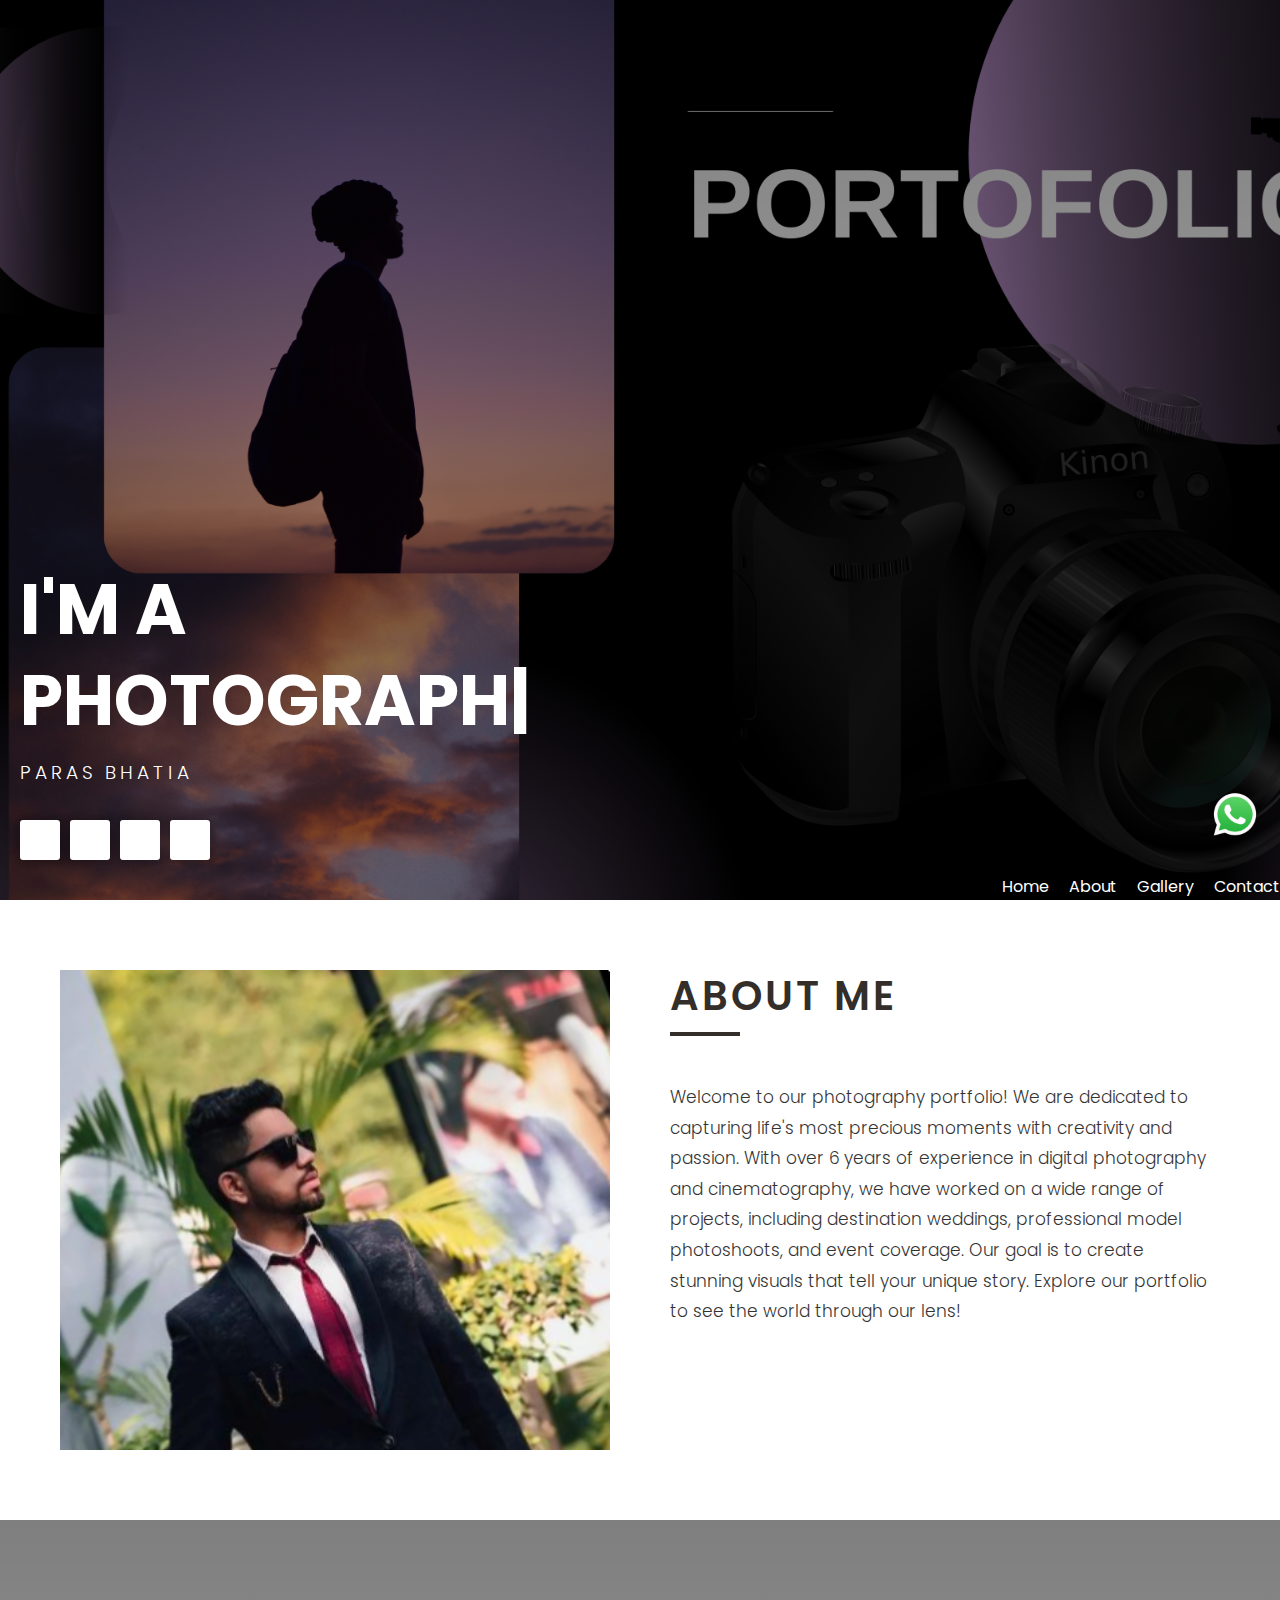
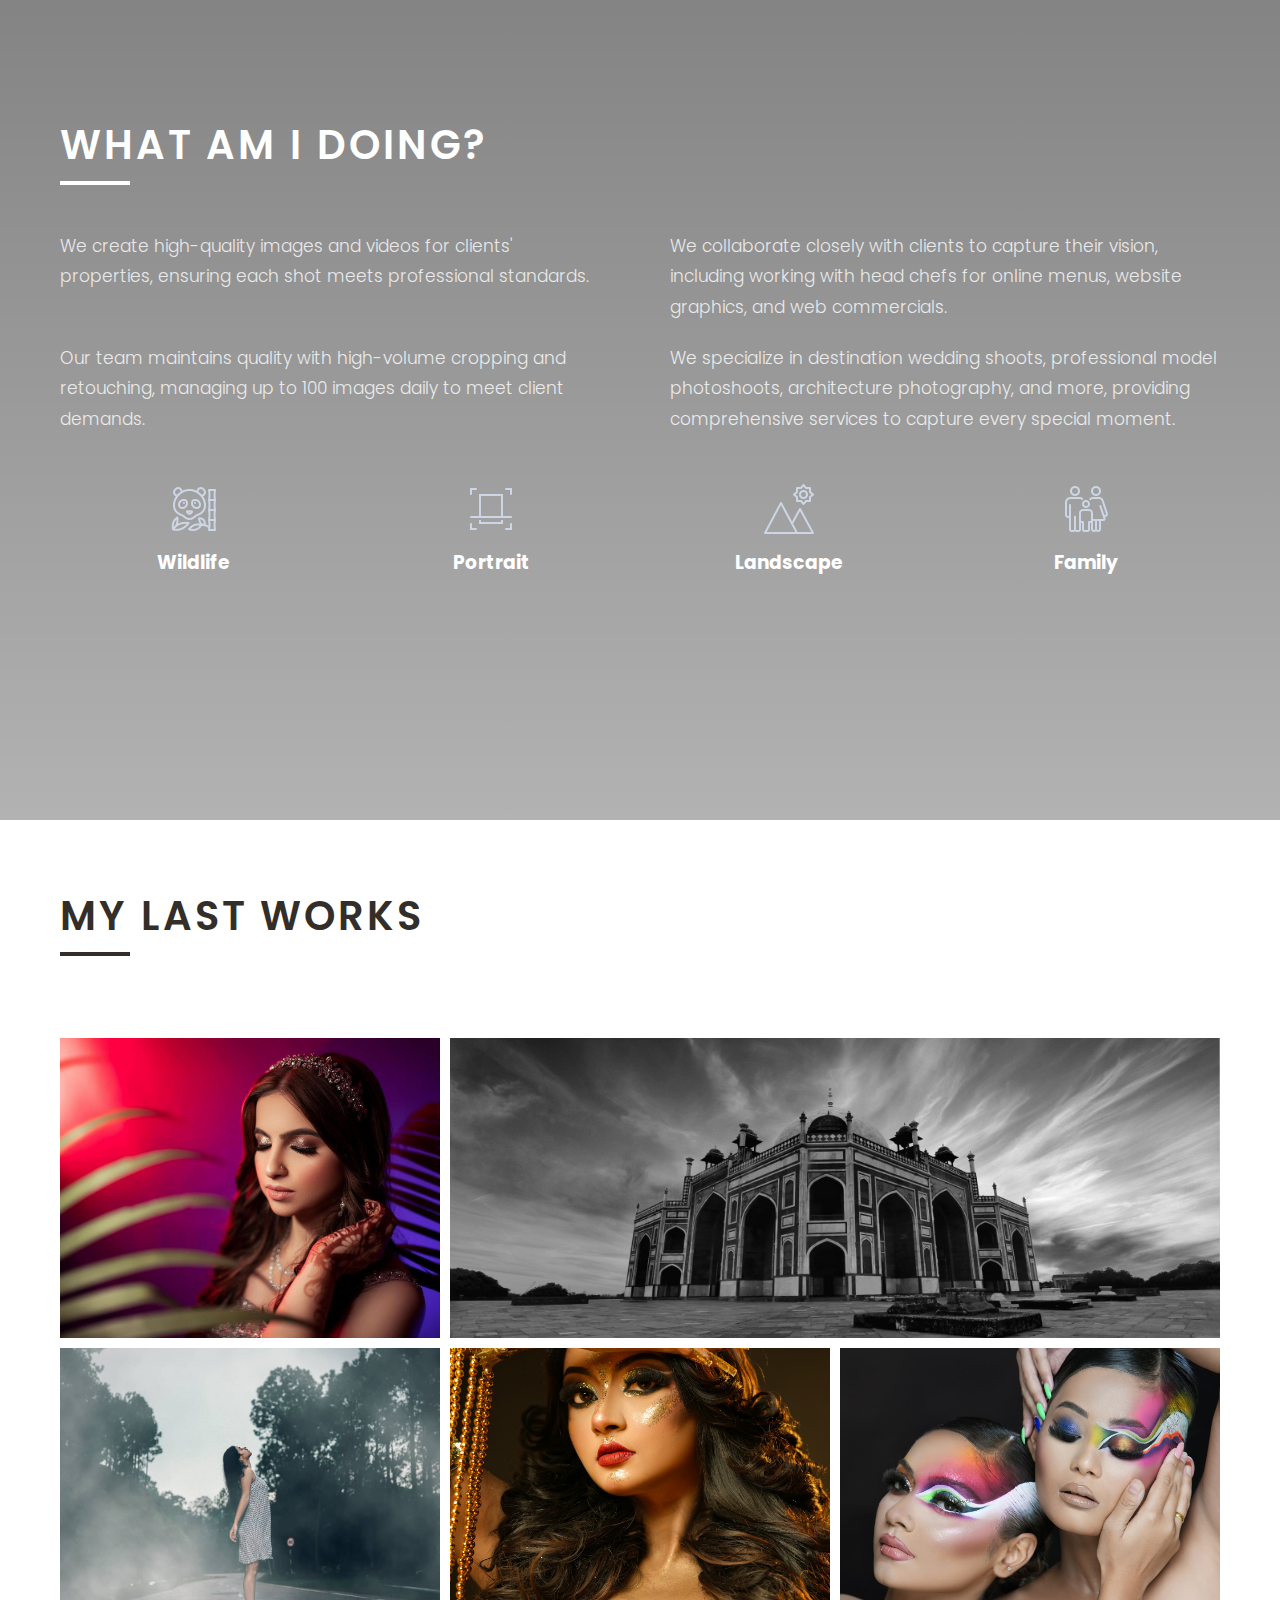
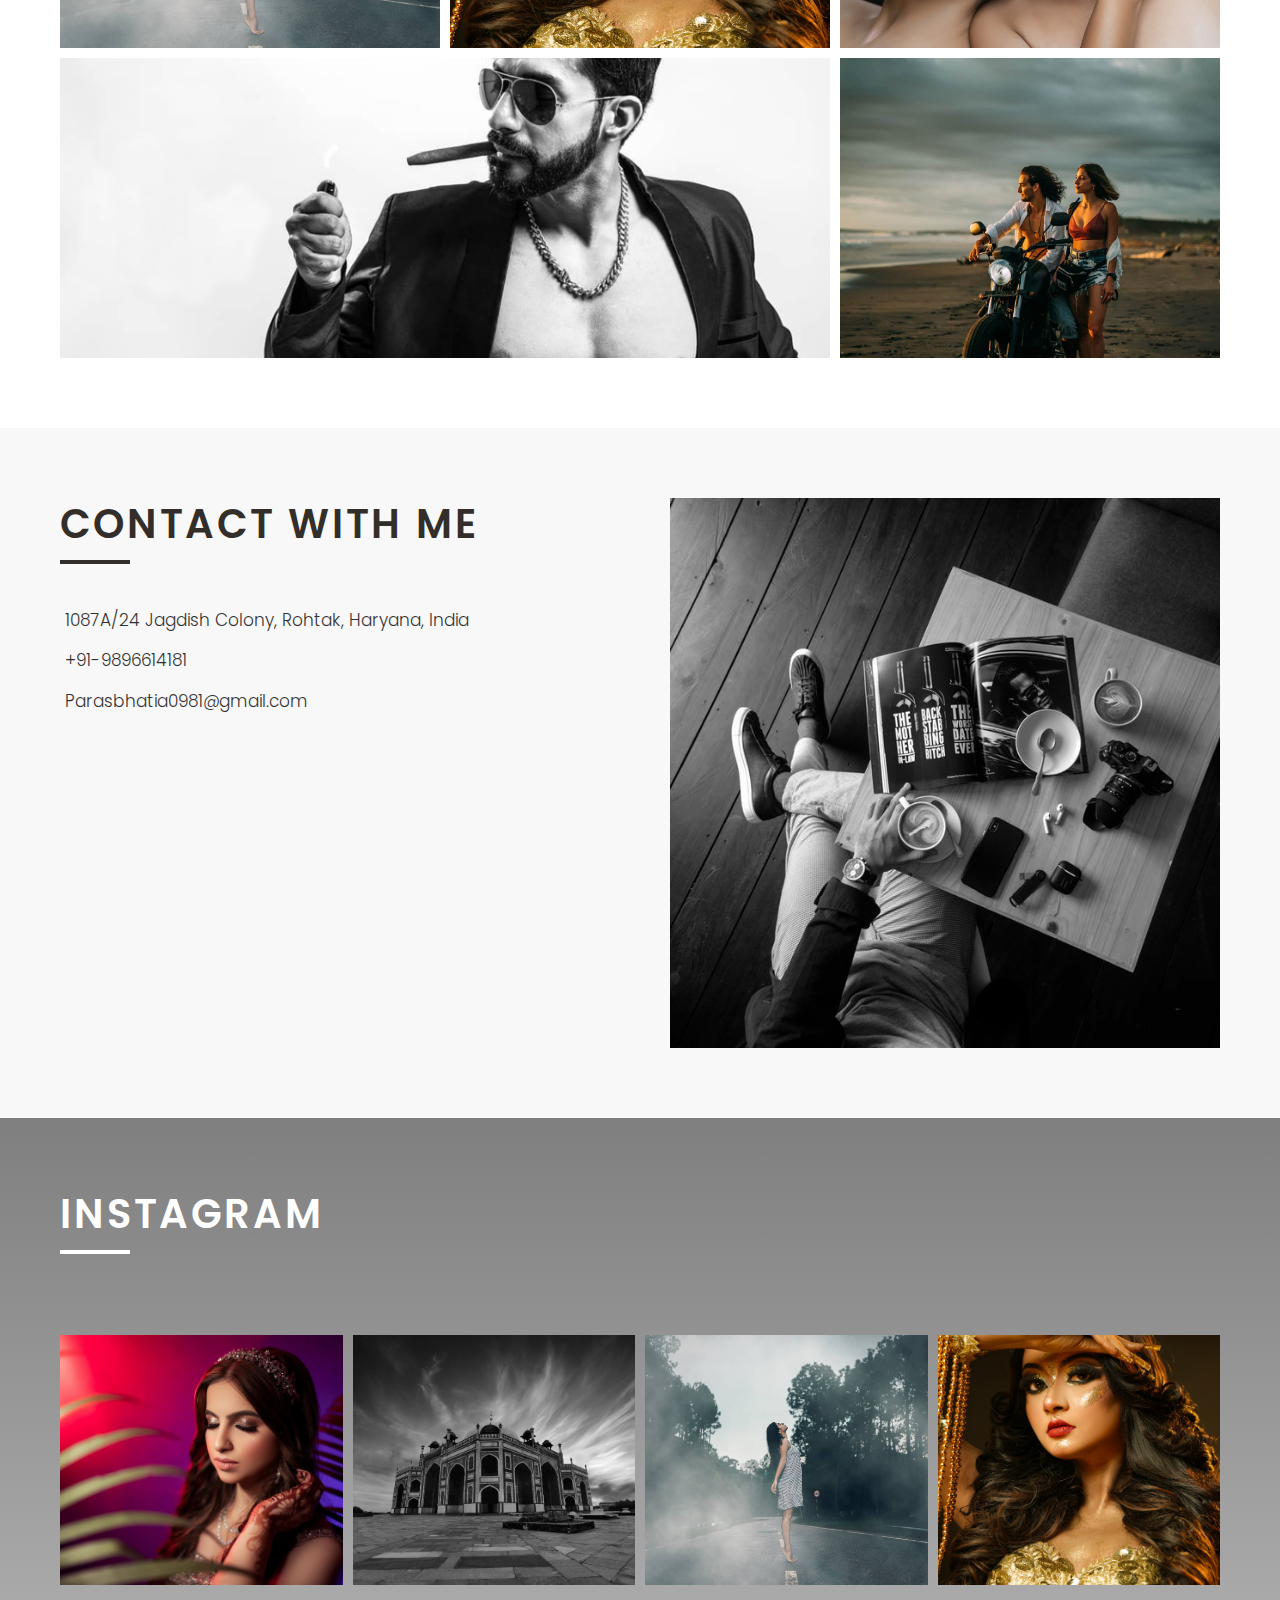
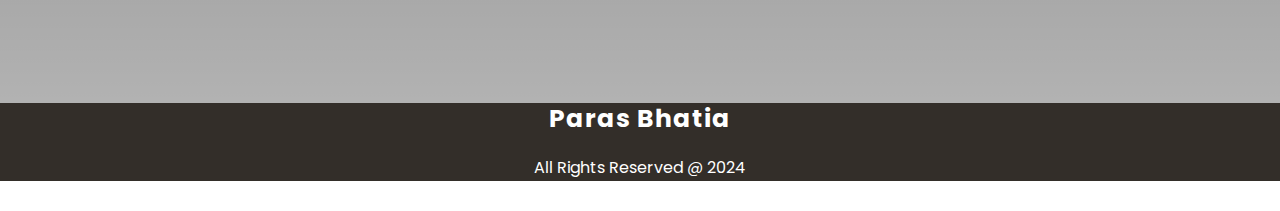
==== index.html @ 79da1e9d "31july1" ====
<!DOCTYPE html>
<html lang="en">
<head>
    <meta charset="UTF-8">
    <meta http-equiv="X-UA-Compatible" content="IE=edge">
    <meta name="viewport" content="width=device-width, initial-scale=1.0">
    <link rel="icon" type="image/png" href="images/about-pic.png" />
    <title>I'm a Photographer</title>
    <!-- font awesome -->
    <link rel="stylesheet" href="https://cdnjs.cloudflare.com/ajax/libs/font-awesome/6.0.0-beta2/css/all.min.css" integrity="sha512-YWzhKL2whUzgiheMoBFwW8CKV4qpHQAEuvilg9FAn5VJUDwKZZxkJNuGM4XkWuk94WCrrwslk8yWNGmY1EduTA==" crossorigin="anonymous" referrerpolicy="no-referrer" />
    <link rel = "stylesheet" href = "css/style.css">
    <style>
    .whatsapp {
        position: fixed;
        bottom: 60px;
        right: 20px;
        z-index: 1120;
      }
      </style>
</head>
<body>
    <div class="whatsapp">
        <a href="https://wa.me/919896614181" target="_blank"> <!-- Replace the href with your WhatsApp link -->
            <!-- You can use a WhatsApp icon image or any text/icon of your choice -->
        <img src="images/whatsapp_icon.png" width="50" height="50">
      </a>
    </div>
    <!-- header -->
    <header id = "header" class = "vh-100 flex">
        <div class = "container">
            <div class = "header-content">
                <h1>I'm a <br><span class = "typewrite" data-loop = "yes" data-speed = "100" data-delay = "2000" data-words = '["photographer", "videographer", "video editor"]'></span></h1>
                <h3>Paras Bhatia</h3>

                <ul class = "social-links">
                    <li>
                        <a href = "#" class = "flex">
                            <i class = "fab fa-facebook-f"></i>
                        </a>
                    </li>
                    <li>
                        <a href = "#" class = "flex">
                            <i class = "fab fa-twitter"></i>
                        </a>
                    </li>
                    <li>
                        <a href = "#" class = "flex">
                            <i class = "fab fa-instagram"></i>
                        </a>
                    </li>
                    <li>
                        <a href = "#" class = "flex">
                            <i class = "fab fa-pinterest"></i>
                        </a>
                    </li>
                </ul>
            </div>
        </div>
        <nav>
            <ul>
                <li><a href="index.html">Home</a></li>
                <li><a href="about.html">About</a></li>
                <li><a href="gallery.html">Gallery</a></li>
                <li><a href="#contact">Contact</a></li>
              
            </ul>
        </nav>
    </header>
    <!-- end of header -->

    <!-- main content -->
    <main>
        <!-- about section -->
        <section id = "about" class = "about py-7">
            <div class = "container">
                <div class = "about-content grid">
                    <div class = "about-left">
                        <img src = "images/about-pic.png" alt = "">
                    </div>
                    <div class = "about-right">
                        <div class = "title">
                            <h2>About Me</h2>
                        </div>
                        <p class="lead">Welcome to our photography portfolio! We are dedicated to capturing life's most precious moments with creativity and passion. With over 6 years of experience in digital photography and cinematography, we have worked on a wide range of projects, including destination weddings, professional model photoshoots, and event coverage. Our goal is to create stunning visuals that tell your unique story. Explore our portfolio to see the world through our lens!</p>
                        
                        <a href = "#work" class = "btn-down">
                            <i class = "fas fa-chevron-down"></i>
                        </a>
                    </div>
                </div>
            </div>
        </section>
        <!-- end of about section -->

        <!-- work section -->
        <section id = "work" class = "vh-100 flex py-7">
            <div class = "container">
                <div class = "work-content">
                    <div class = "title">
                        <h2>what am i doing?</h2>
                    </div>
                    <ul class="work-top grid">
                        <li class="lead"><i class="fas fa-dot-circle"></i> We create high-quality images and videos for clients' properties, ensuring each shot meets professional standards.</li>
                        <li class="lead"><i class="fas fa-dot-circle"></i> We collaborate closely with clients to capture their vision, including working with head chefs for online menus, website graphics, and web commercials.</li>
                        <li class="lead"><i class="fas fa-dot-circle"></i> Our team maintains quality with high-volume cropping and retouching, managing up to 100 images daily to meet client demands.</li>
                        <li class="lead"><i class="fas fa-dot-circle"></i> We specialize in destination wedding shoots, professional model photoshoots, architecture photography, and more, providing comprehensive services to capture every special moment.</li>
                    </ul>
                    

                    <div class = "work-bottom grid">
                        <div>
                            <span class = "icon"><img src = "images/wildlife-icon.png"></span>
                            <h3>Wildlife</h3>
                        </div>
                        <div>
                            <span class = "icon"><img src = "images/portrait-icon.png"></span>
                            <h3>Portrait</h3>
                        </div>
                        <div>
                            <span class = "icon"><img src = "images/landscape-icon.png"></span>
                            <h3>Landscape</h3>
                        </div>
                        <div>
                            <span class = "icon"><img src = "images/family-icon.png"></span>
                            <h3>Family</h3>
                        </div>
                    </div>
                    <a href = "#portfolio" class = "btn-down btn-down-white">
                        <i class = "fas fa-chevron-down"></i>
                    </a>
                </div>
            </div>
        </section>
        <!-- end of work section -->

        <!-- portfolio section -->
        <section id = "portfolio" class = "vh-100 py-7">
            <div class = "container">
                <div class = "portfolio-content">
                    <div class = "title">
                        <h2>my last works</h2>
                        <a href = "#contact" class = "btn-down">
                            <i class = "fas fa-chevron-down"></i>
                        </a>
                    </div>

                    <div class = "portfolio-grid grid">
                        <div><img src = "images/1.jpg"></div>
                        <div><img src = "images/2.jpeg"></div>
                        <div><img src = "images/3.jpg"></div>
                        <div><img src = "images/4.jpg"></div>
                        <div><img src = "images/5.jpg"></div>
                        <div><img src = "images/6.jpg"></div>
                        <div><img src = "images/701.jpg"></div>
                    </div>
                </div>
            </div>
        </section>
        <!-- end of portfolio section -->

        <!-- contact section -->
        <section id = "contact" class = "py-7">
            <div class = "container">
                <div class = "contact-content flex">
                    <div class = "contact-left">
                        <div class="title">
                            <h2>contact with me</h2>
                        </div>
                        <p class = "lead"><i class = "fas fa-location"></i> 1087A/24 Jagdish Colony, Rohtak, Haryana, India</p>
                        <p class = "lead"><i class = "fas fa-phone-alt"></i>+91-9896614181</p>
                        <p class = "lead"><i class = "fas fa-envelope"></i> Parasbhatia0981@gmail.com</p>
                        
                          
                    
                    </div>

                    <div class = "contact-right">
                        <img src = "images/contact-pic.jpg" alt = "contact image">
                    </div>
                </div>
            </div>
        </section>
        <!-- end of contact section -->

        <!-- instagram section -->
        <section id = "insta" class = "py-7">
            <div class = "container">
                <div class = "insta-content">
                    <div class = "title">
                        <h2>instagram</h2>
                        <a href = "#footer" class = "btn-down btn-down-white">
                            <i class = "fas fa-chevron-down"></i>
                        </a>
                    </div>
                    <div class = "insta-grid grid">
                        <div><img src = "images/1.jpg"></div>
                        <div><img src = "images/2.jpeg"></div>
                        <div><img src = "images/3.jpg"></div>
                        <div><img src = "images/4.jpg"></div>
                    </div>
                </div>
            </div>
        </section>
        <!-- end of instagram section -->
    </main>
    <!-- end of main content -->

    <!-- footer -->
    <footer id = "footer">
        <div class = "container">
            <div class = "footer-content">
                <div>
                    <h3>Paras Bhatia</h3>
                   
                <p>All Rights Reserved @ 2024</p>
            </div>
        </div>
    </footer>
    <!-- end of footer -->


    <!-- script js -->
    <script src = "js/script.js"></script>
</body>
</html>
---- css/style.css ----
@import url('https://fonts.googleapis.com/css2?family=Poppins:wght@300;400;500;600;700&display=swap');

:root{
    --transition: all 300ms ease-in-out;
    --dark-color: #332e29;
    --light-color: #fff;
}

*{
    box-sizing: border-box;
    padding: 0;
    margin: 0;
    outline: 0;
}
html{
    font-size: 10px;
    scroll-behavior: smooth;
}
body{
    font-size: 1.6rem;
    font-family: 'Poppins', sans-serif;
    line-height: 1.6;
}

button, .btn{
    cursor: pointer;
    border: none;
    background: transparent;
}
ul{
    list-style-type: none;
}
a{
    text-decoration: none;
    color: var(--dark-color);
}
img{
    width: 100%;
    display: block;
}
.container{
    max-width: 1200px;
    margin: 0 auto;
    padding: 0 2rem;
}
.vh-100{
    min-height: 100vh;
}
h1, h2, h3{
    margin-top: 0;
    line-height: 1.3;
    margin-bottom: 2rem;
    color: var(--dark-color);
}
.flex{
    display: flex;
    align-items: center;
    justify-content: center;
}
.py-7{
    padding: 7rem 0;
}
.grid{
    display: grid;
    grid-template-columns: repeat(1, 1fr);
    gap: 1rem;
}
.lead{
    opacity: 0.8;
    padding: 1rem 0;
    font-size: 1.7rem;
    font-weight: 300;
    line-height: 1.8;
}
header nav ul {
    list-style: none;
    margin: 0;
    padding: 0;
    display: flex;
}

header nav ul li {
    margin-left: 20px;
}

header nav ul li a {
    color: white;
    text-decoration: none;
}
/* header */
#header{
    background: linear-gradient(rgba(0, 0, 0, 0.5), rgba(0, 0, 0, 0.3)), url('../images/header-banner.png') center/cover no-repeat fixed;
    justify-content: flex-start;
    align-items: flex-end;
}
#header .container{
    width: 100%;
}
.header-content{
    padding-bottom: 4rem;
}
.header-content h1{
    font-size: 4.5rem;
    margin-bottom: 0;
    text-transform: uppercase;
    color: var(--light-color);
}
.header-content h3{
    color: var(--light-color);
    font-weight: 300;
    letter-spacing: 4px;
    text-transform: uppercase;
    margin-top: 1.5rem;
}
.social-links{
    display: flex;
    margin-top: 3.5rem;
}
.social-links li a{
    width: 40px;
    height: 40px;
    background-color: var(--light-color);
    margin-right: 1rem;
    border-radius: .3rem;
    box-shadow: 0 0 6px 5px rgba(0, 0, 0, 0.2);
    transition: var(--transition);
}
.social-links li a:hover{
    opacity: 0.9;
}

/* about */
.about-left{
    margin-bottom: 4rem;
    height: 480px;
    overflow: hidden;
}
/* button down and title -reusable */
.btn-down{
    font-size: 3rem;
    display: inline-block;
    margin-top: 1rem;
    transition: var(--transition);
}
.btn-down:hover{
    opacity: 0.8;
    transform: translateY(5px);
}
.btn-down-white{
    color: var(--light-color);
}
.title{
    margin-bottom: 5rem;
}
.title h2{
    text-transform: uppercase;
    letter-spacing: 3px;
    font-weight: 600;
    position: relative;
}
.title h2::after{
    position: absolute;
    content: "";
    top: 120%;
    left: 0;
    width: 70px;
    height: 4px;
    background-color: var(--dark-color);
}

/* work */
#work{
    background: linear-gradient(rgba(0, 0, 0, 0.5), rgba(0, 0, 0, 0.3)), url('../images/work-pic.jpg') center/cover no-repeat fixed;
    color: var(--light-color);
}
#work .title h2, #work h3{
    color: var(--light-color);
}
#work .title h2::after{
    background: var(--light-color);
}
.work-bottom{
    margin-top: 4rem;
    text-align: center;
}
.work-bottom > div .icon img{
    width: 50px;
    margin: 0 auto 1.7rem auto;
}
/* portfolio */
.portfolio-grid > div{
    transition: var(--transition);
}
.portfolio-grid > div:hover{
    transform: scale(0.9);
}

/* contact */
#contact{
    background-color: rgb(248, 248, 248);
}
.contact-content{
    flex-direction: column;
    align-items: stretch;
}
.contact-left{
    margin-bottom: 5rem;
}
.contact-left .lead{
    padding: 0.5rem;
}
.contact-left form{
    margin-top: 3rem;
}
.contact-left form .form-control{
    display: block;
    margin: 1.6rem 0;
    border: 2px solid rgba(0, 0, 0, 0.3);
    padding: 1rem;
    width: 100%;
}
.contact-left form .form-control::placeholder{
    font-size: 15px;
    font-family: 'Poppins', sans-serif;
}
.contact-left .btn-submit{
    padding: 1.4rem 3rem;
    font-family: 'Poppins', sans-serif;
    background-color: var(--dark-color);
    color: var(--light-color);
    margin-top: 1rem;
    text-transform: uppercase;
    letter-spacing: 2px;
    font-size: 1.6rem;
    transition: var(--transition);
}
.contact-left .btn-submit:hover{
    background-color: #000;
}

#insta{
    background: linear-gradient(rgba(0, 0, 0, 0.5), rgba(0, 0, 0, 0.3)), url('../images/insta-pic.jpg') center/cover no-repeat fixed;
    min-height: 65vh;
}
#insta .title h2{
    color: var(--light-color);
}
#insta .title h2::after{
    background-color: var(--light-color);
}
.insta-grid > div{
    height: 400px;
    overflow: hidden;
    transition: var(--transition);
}
.insta-grid > div img{
    height: 100%;
    object-fit: cover;
}
.insta-grid > div:hover{
    transform: scale(0.9);
}

/* footer */
#footer{
    background-color: var(--dark-color);
    color: var(--light-color);
}
.footer-content{
    text-align: center;
}
.footer-content h3{
    color: var(--light-color);
    font-size: 2.5rem;
    letter-spacing: 1px;
}
.footer-content ul{
    flex-direction: column;
}
.footer-content ul li a{
    color: var(--light-color);
    font-size: 1.5rem;
    transition: var(--transition);
}
.footer-content ul li a:hover{
    opacity: 0.7;
}
.footer-content ul li{
    margin: .5rem 1rem;
}
.footer-content > div:first-child{
    margin-bottom: 3rem;
}
.footer-content > div:first-child div{
    width: 100px;
    height: 100px;
    overflow: hidden;
    margin: 5rem auto;
    border-radius: 50%;
}


/* Media Queries */

@media(min-width: 450px){
    .work-bottom{
        grid-template-columns: repeat(2, 1fr);
        column-gap: 3rem;
        row-gap: 0;
    }
}
@media(min-width: 576px){
    .title h2{
        font-size: 4rem;
    }
    .work-bottom{
        grid-template-columns: repeat(4, 1fr);
    }
    .portfolio-grid{
        grid-template-columns: repeat(2, 1fr);
    }
    .portfolio-grid > div{
        height: 300px;
        overflow: hidden;
    }
    .portfolio-grid > div img{
        height: 100%;
        object-fit: cover;
    }
    .contact-left form .form-control{
        max-width: 500px;
    }
    .footer-content ul{
        flex-direction: row;
    }

}

@media(min-width: 768px){
    .header-content h1{
        font-size: 7rem;
    }
    .about-content, .work-top{
        grid-template-columns: repeat(2, 1fr);
        column-gap: 6rem;
        row-gap: 0;
    }
    .about-left{
        margin-bottom: 0;
    }
    .contact-content{
        flex-direction: row;
    }
    .contact-right{
        padding-left: 3rem;
        width: 50%;
    }
    .contact-left{
        width: 50%;
    }
    .insta-grid{
        grid-template-columns: repeat(2, 1fr);
    }
}

@media(min-width: 992px){
    .insta-grid{
        grid-template-columns: repeat(4, 1fr);
    }
    .insta-grid > div{
        height: 250px;
    }
}

@media(min-width: 1200px){
    .portfolio-grid{
        grid-template-columns: repeat(3, 1fr);
    }
    .portfolio-grid > div:nth-child(2){
        grid-column: 2 / 4;
    }
    .portfolio-grid > div:nth-child(6){
        grid-column: 1 / 3;
    }
}
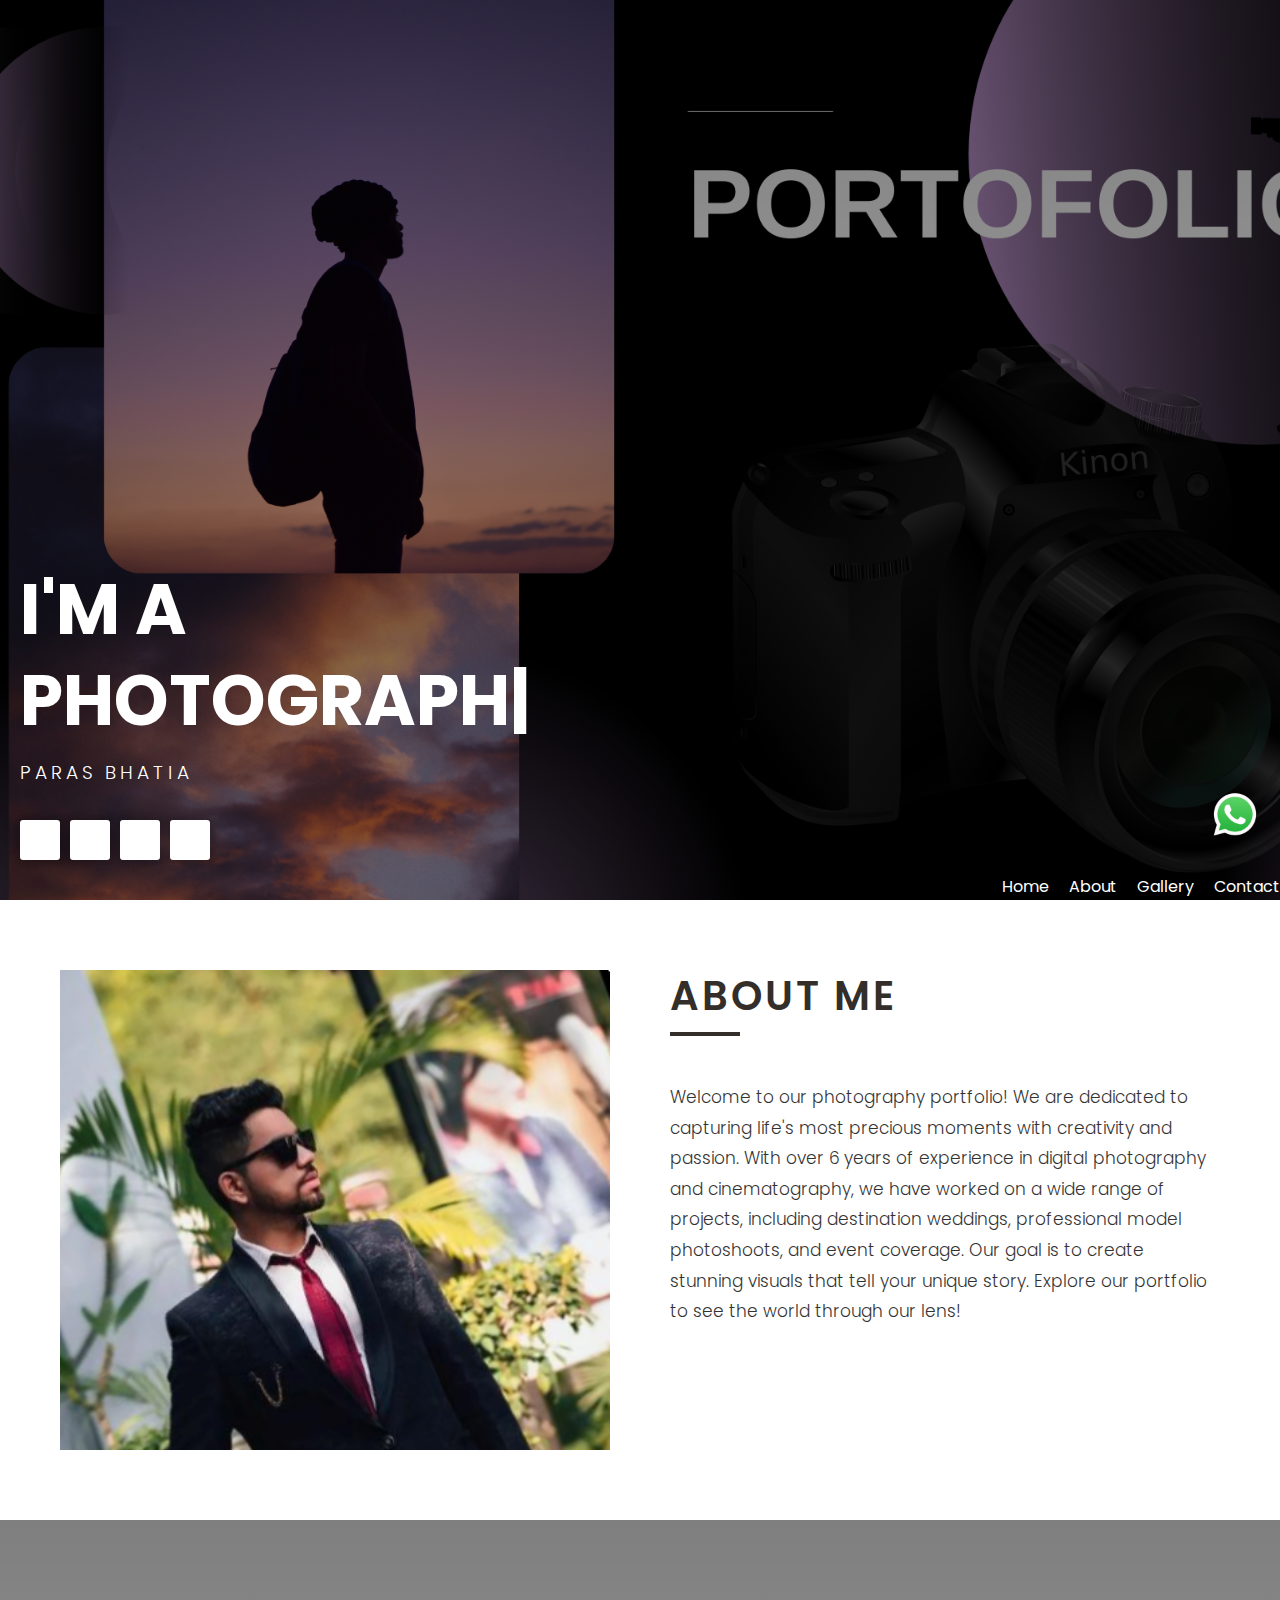
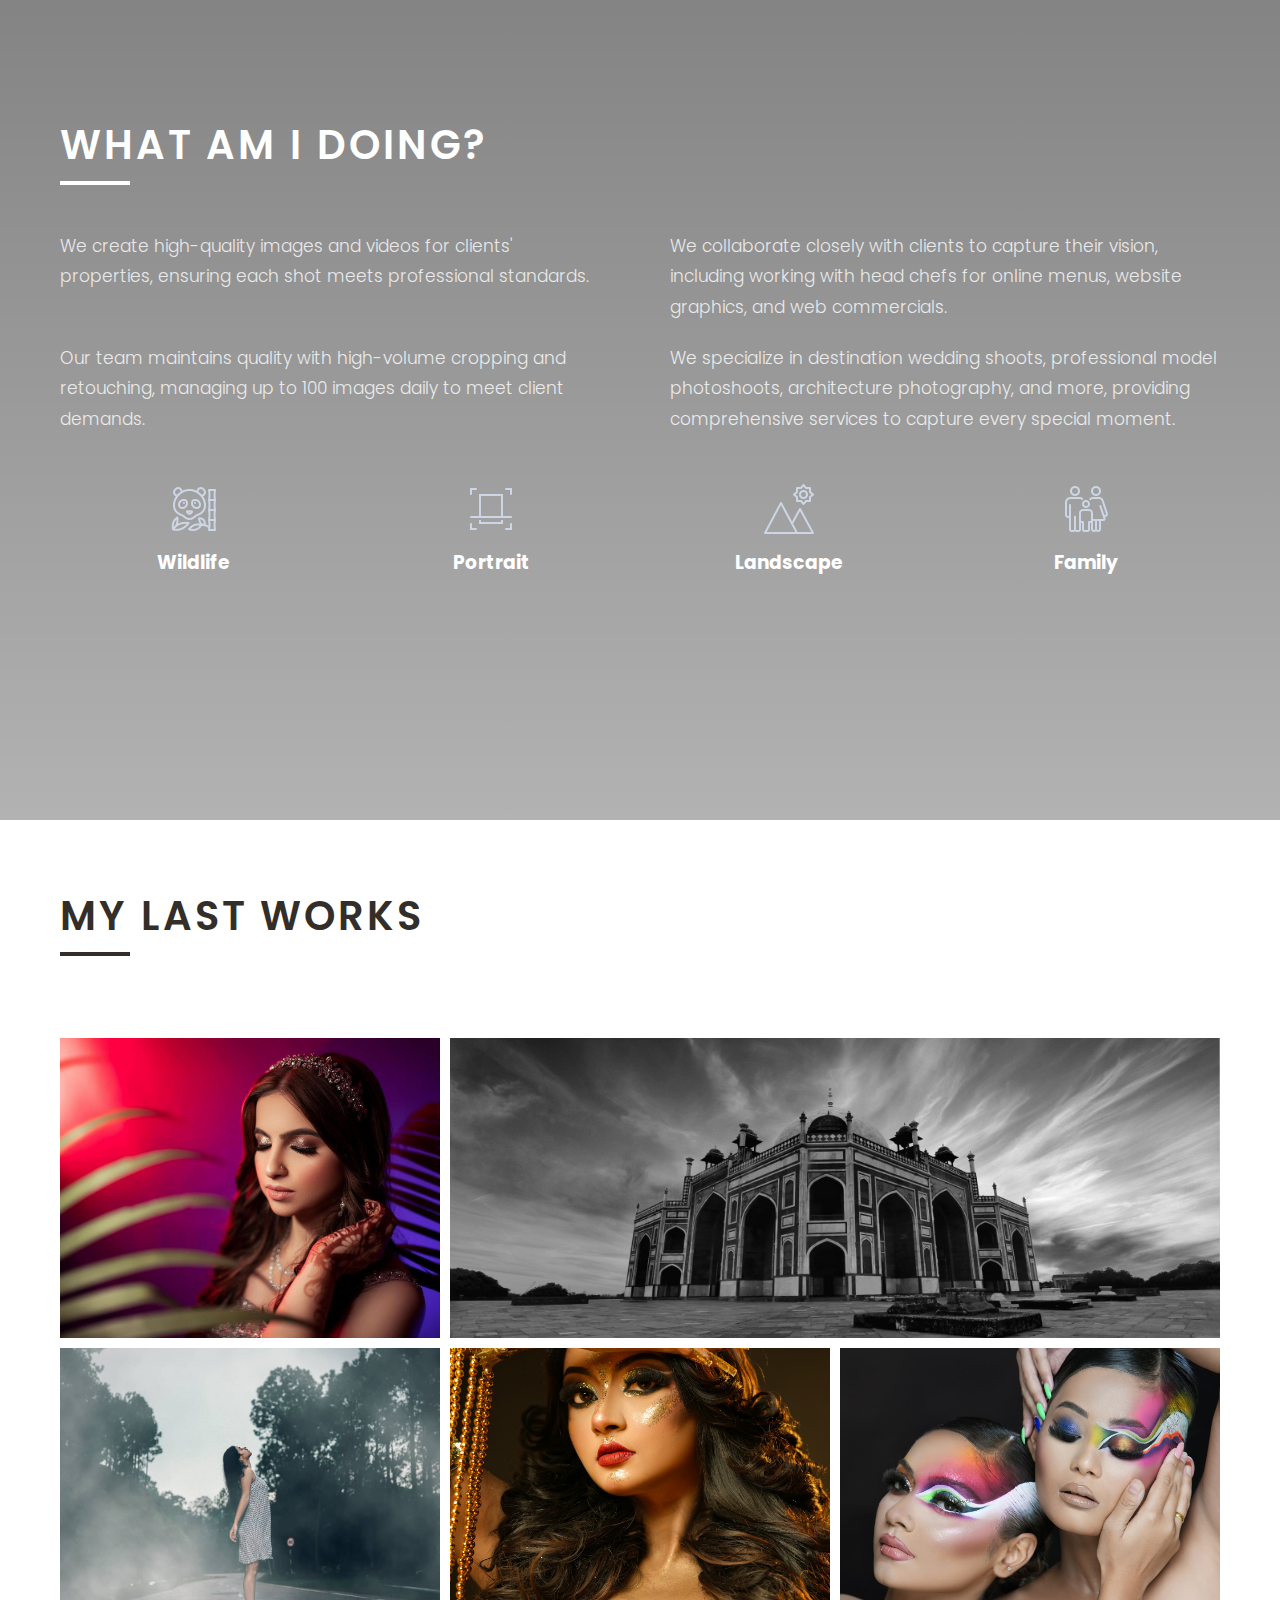
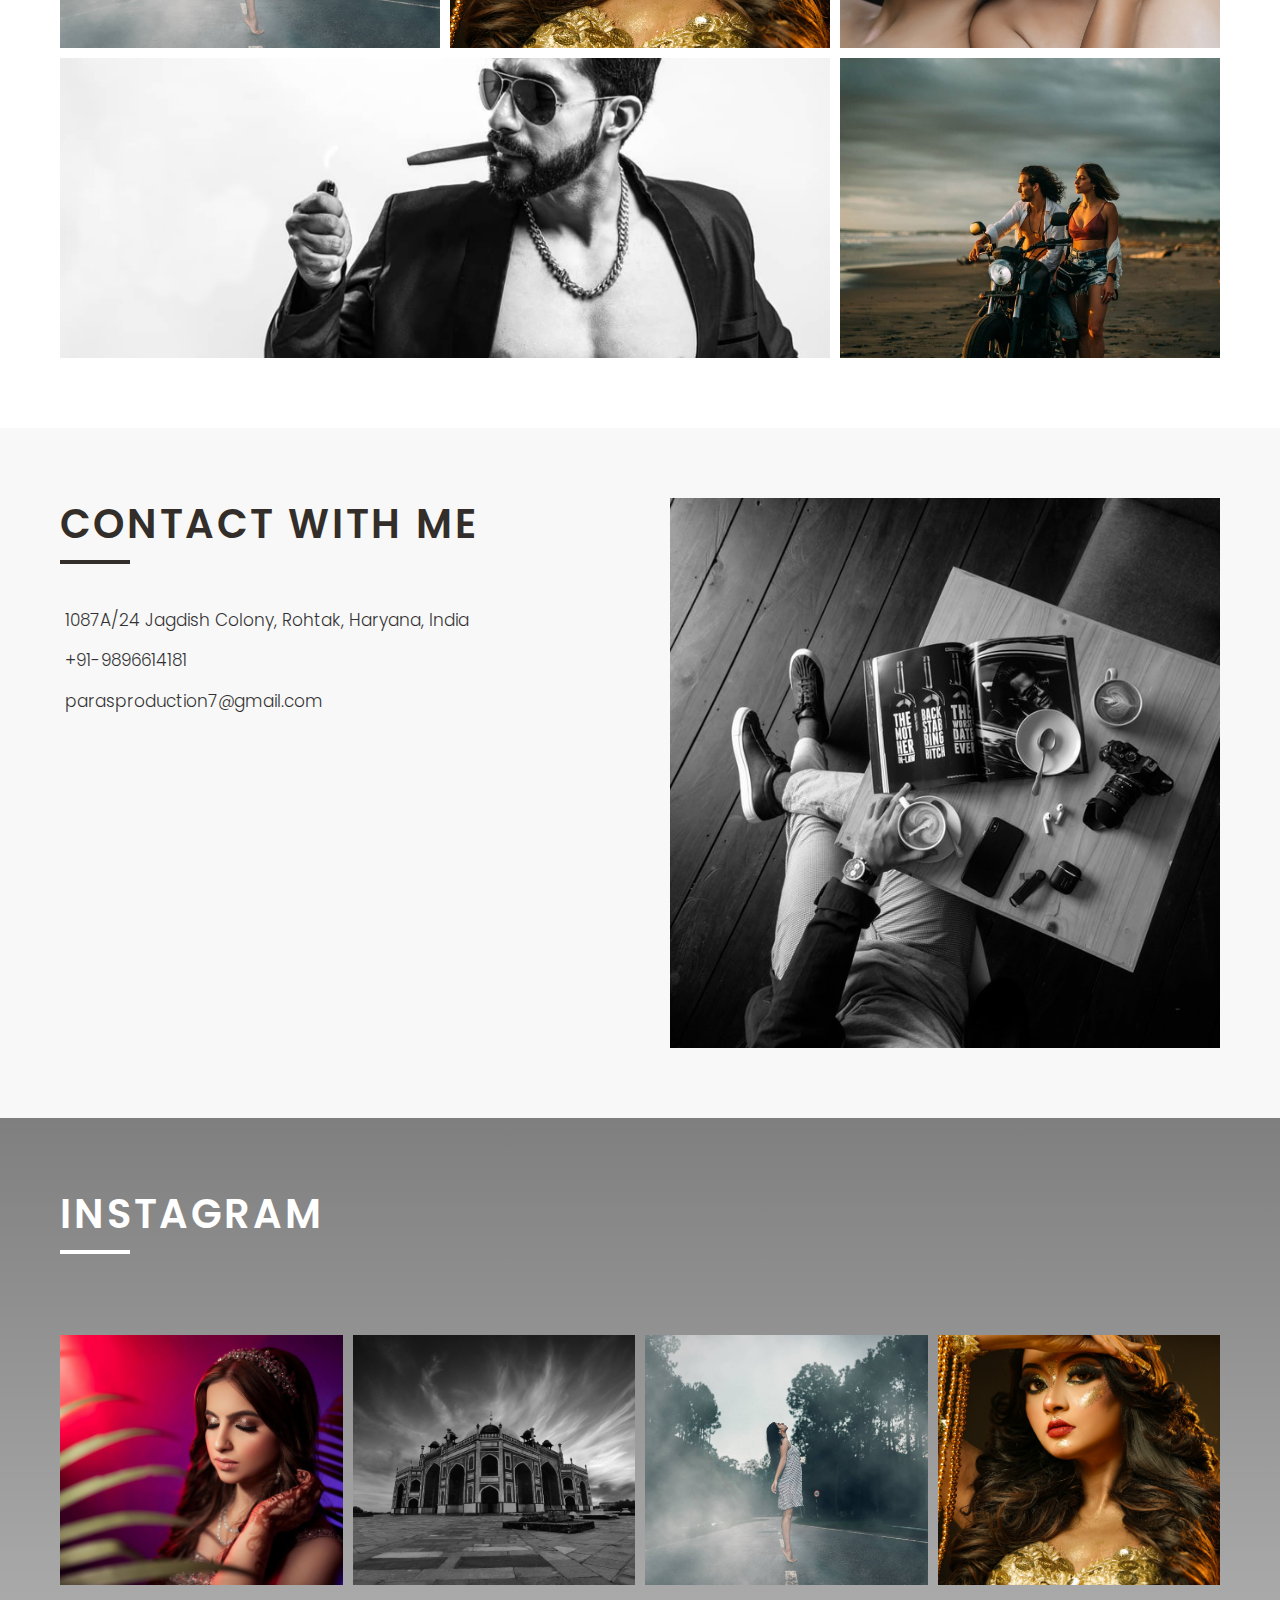
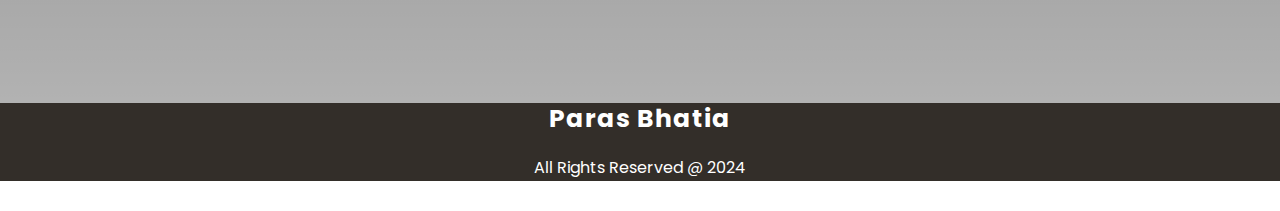
==== commit 928d345c: "31july2" ====
--- a/index.html
+++ b/index.html
@@ -168,7 +168,7 @@
                         </div>
                         <p class = "lead"><i class = "fas fa-location"></i> 1087A/24 Jagdish Colony, Rohtak, Haryana, India</p>
                         <p class = "lead"><i class = "fas fa-phone-alt"></i>+91-9896614181</p>
-                        <p class = "lead"><i class = "fas fa-envelope"></i> Parasbhatia0981@gmail.com</p>
+                        <p class = "lead"><i class = "fas fa-envelope"></i> parasproduction7@gmail.com</p>
                         
                           
                     
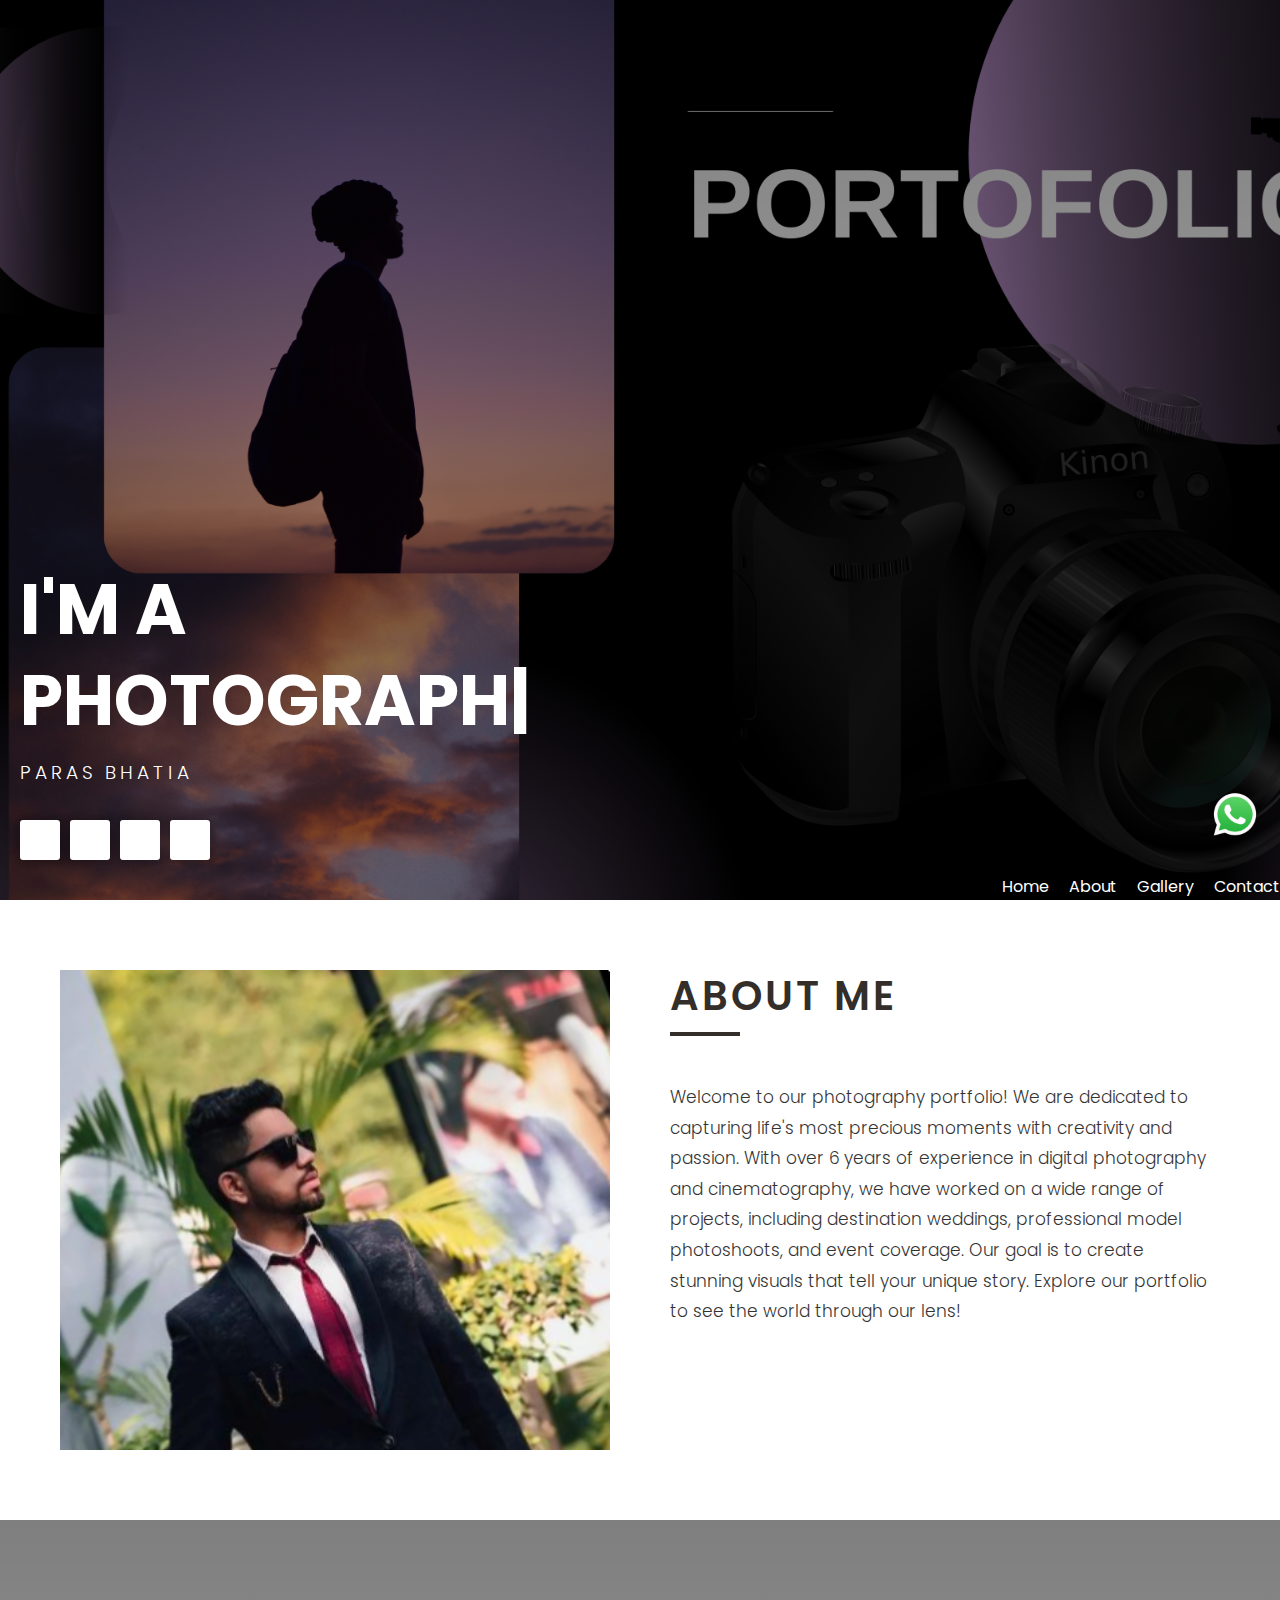
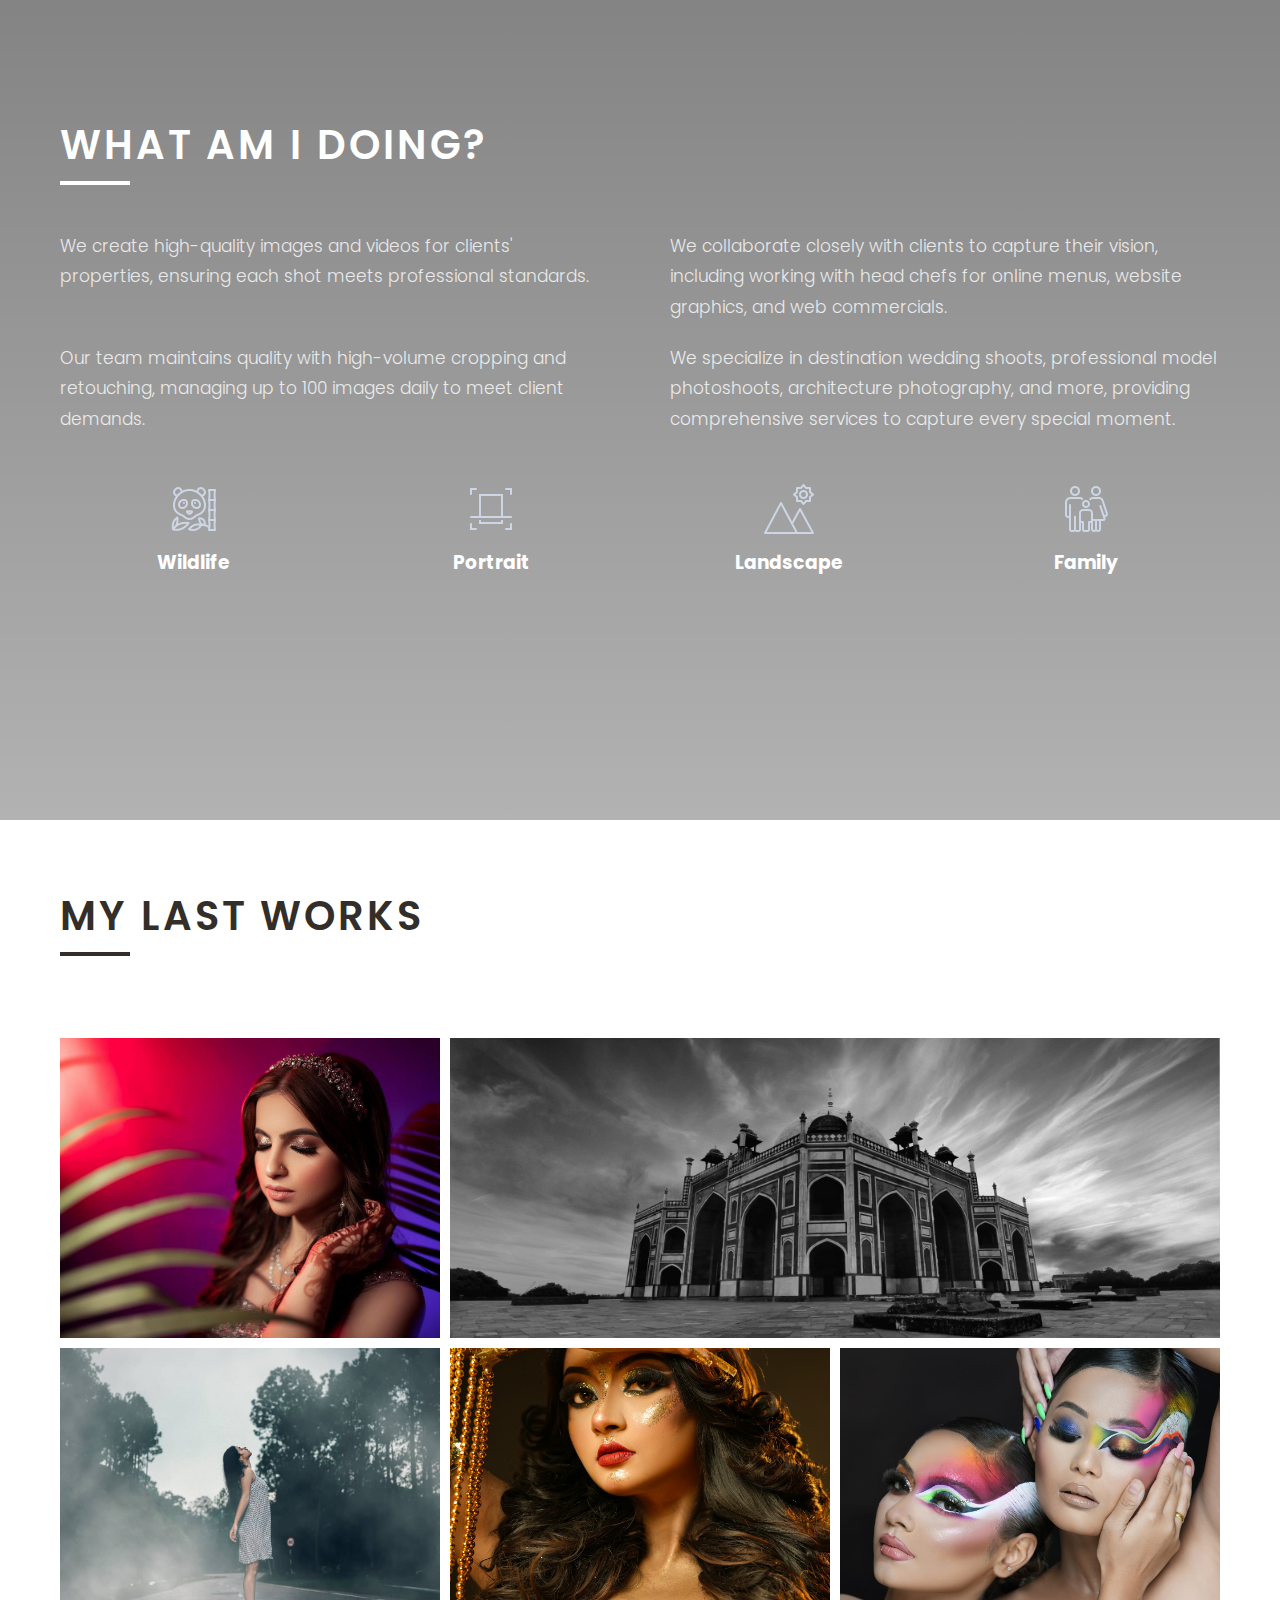
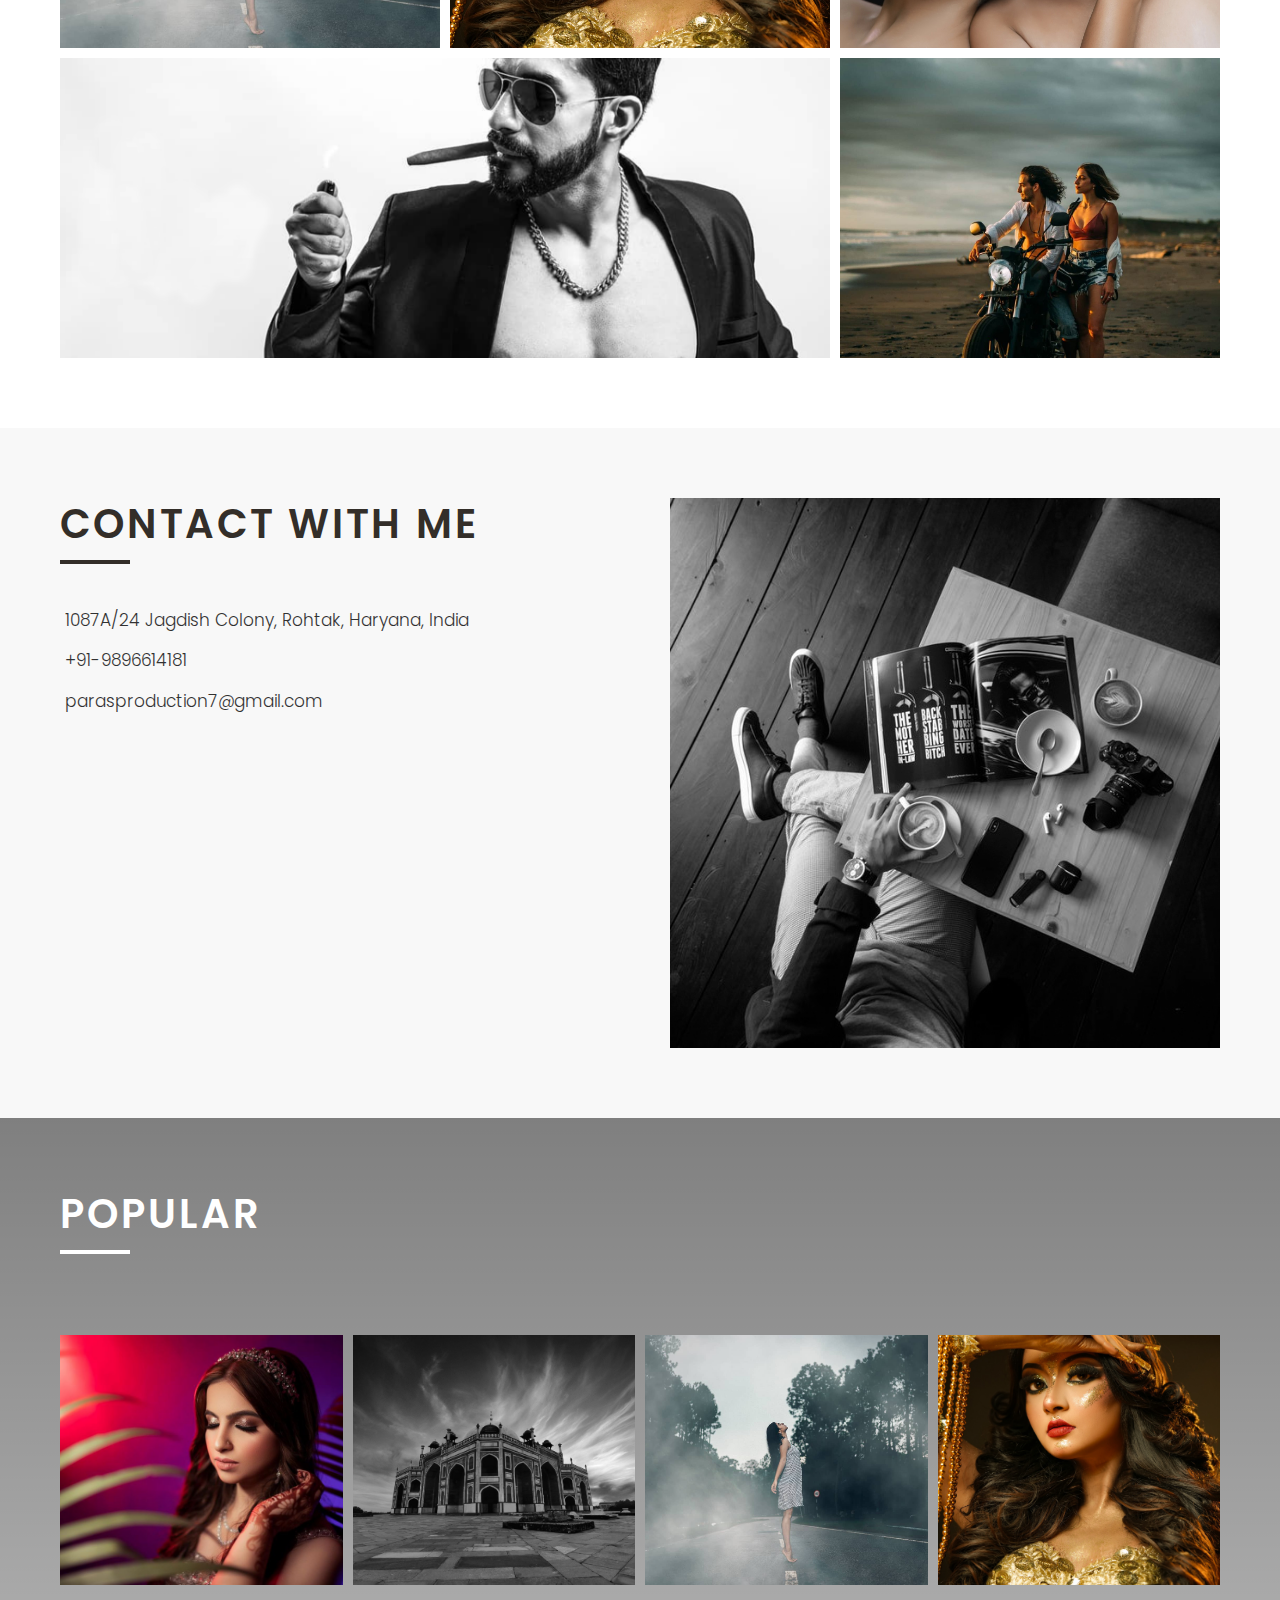
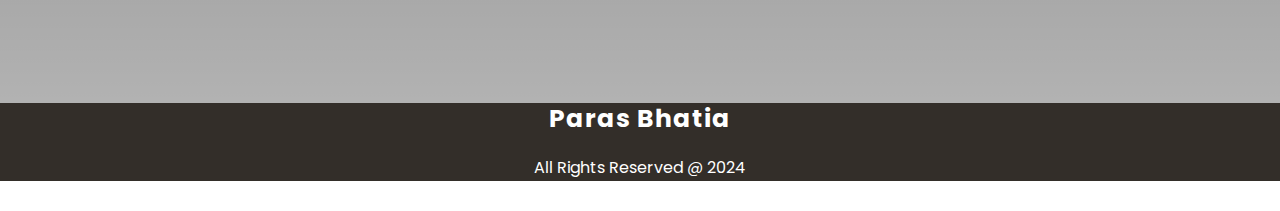
==== commit e1a6c6ae: "31july3" ====
--- a/index.html
+++ b/index.html
@@ -187,7 +187,7 @@
             <div class = "container">
                 <div class = "insta-content">
                     <div class = "title">
-                        <h2>instagram</h2>
+                        <h2>Popular</h2>
                         <a href = "#footer" class = "btn-down btn-down-white">
                             <i class = "fas fa-chevron-down"></i>
                         </a>
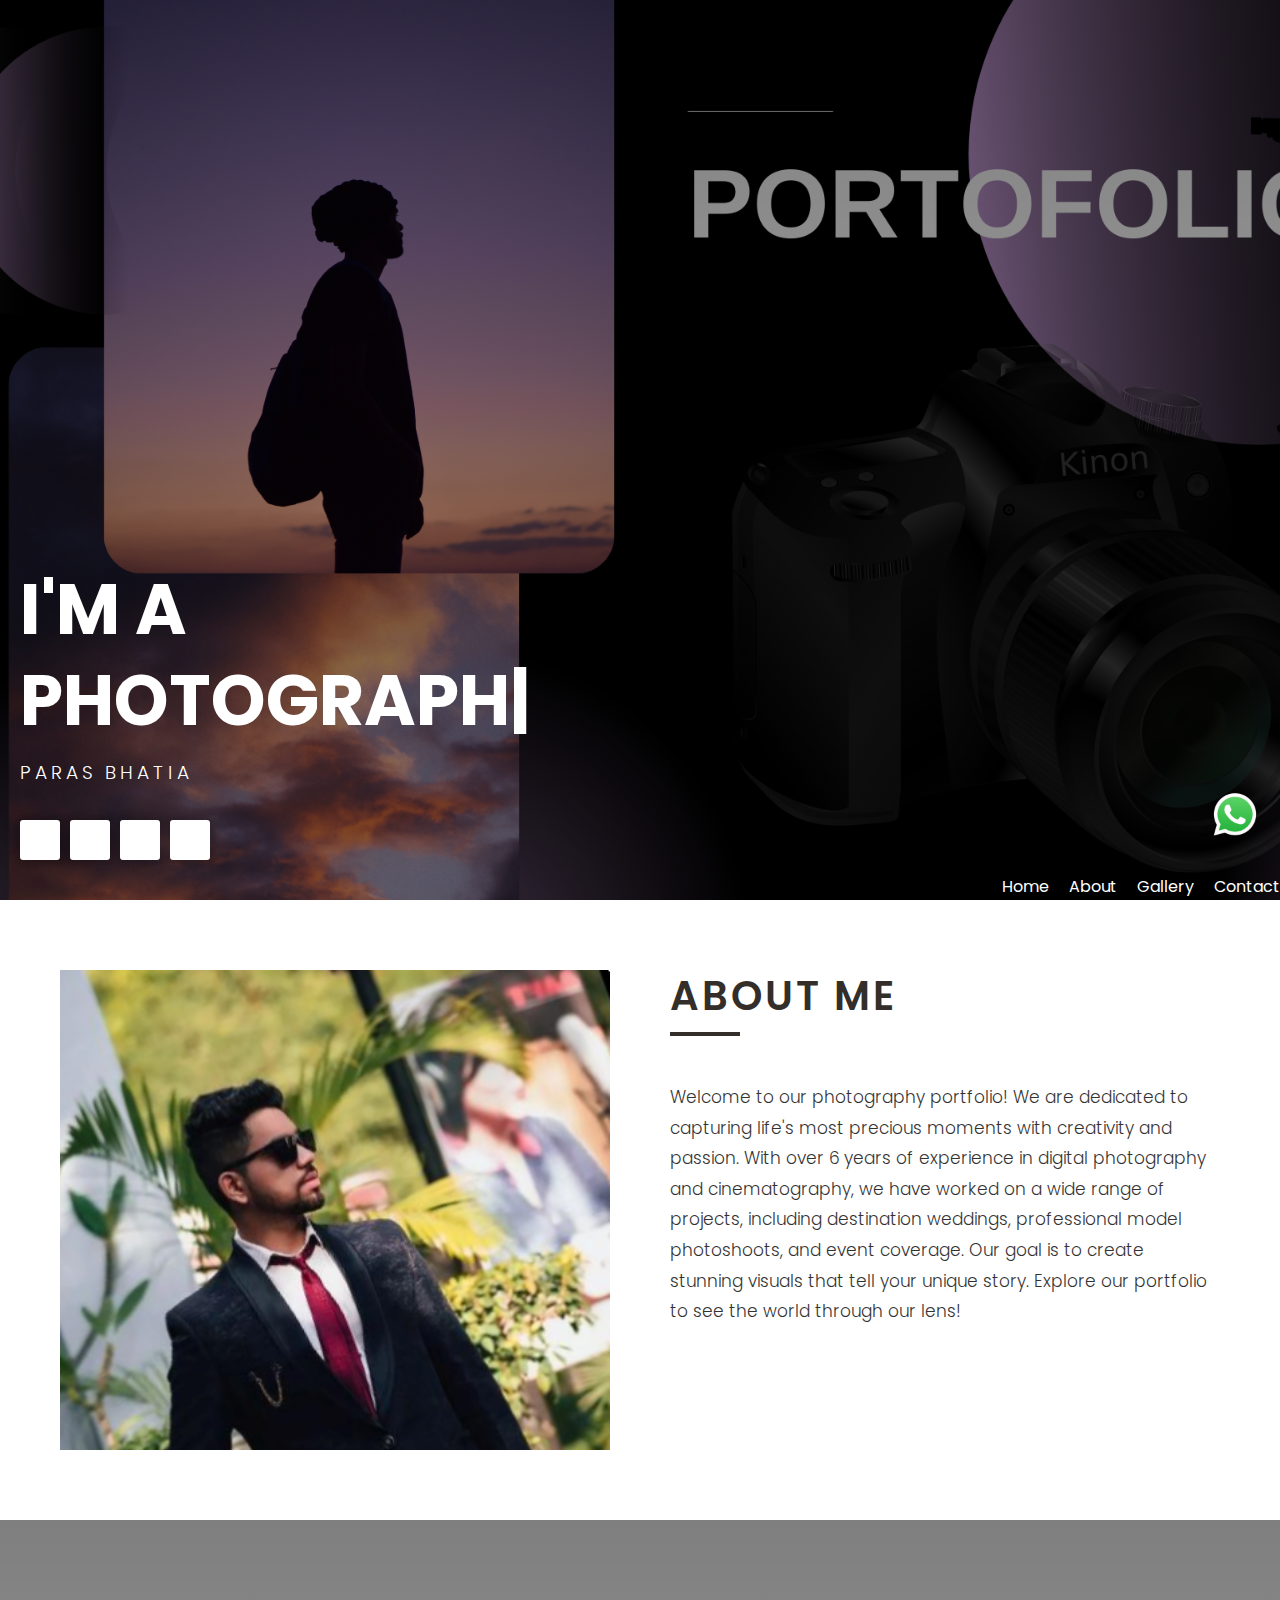
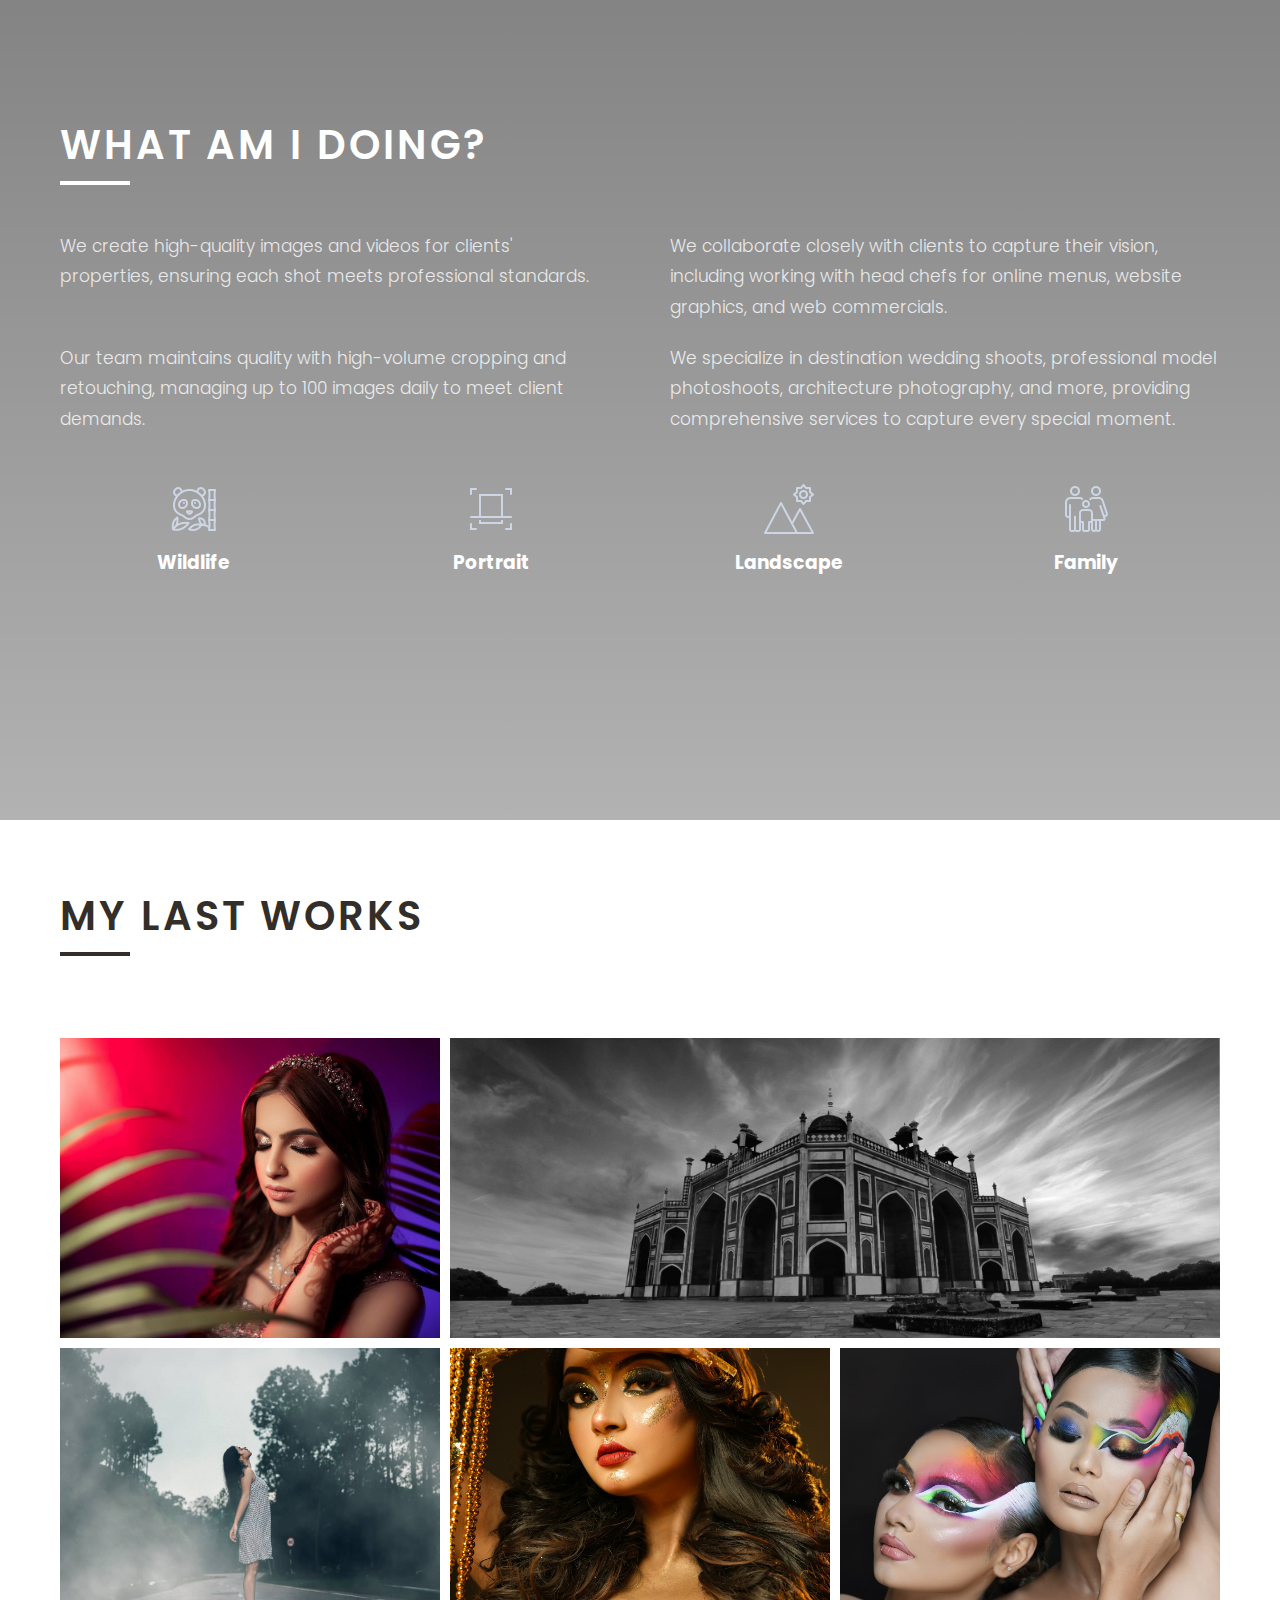
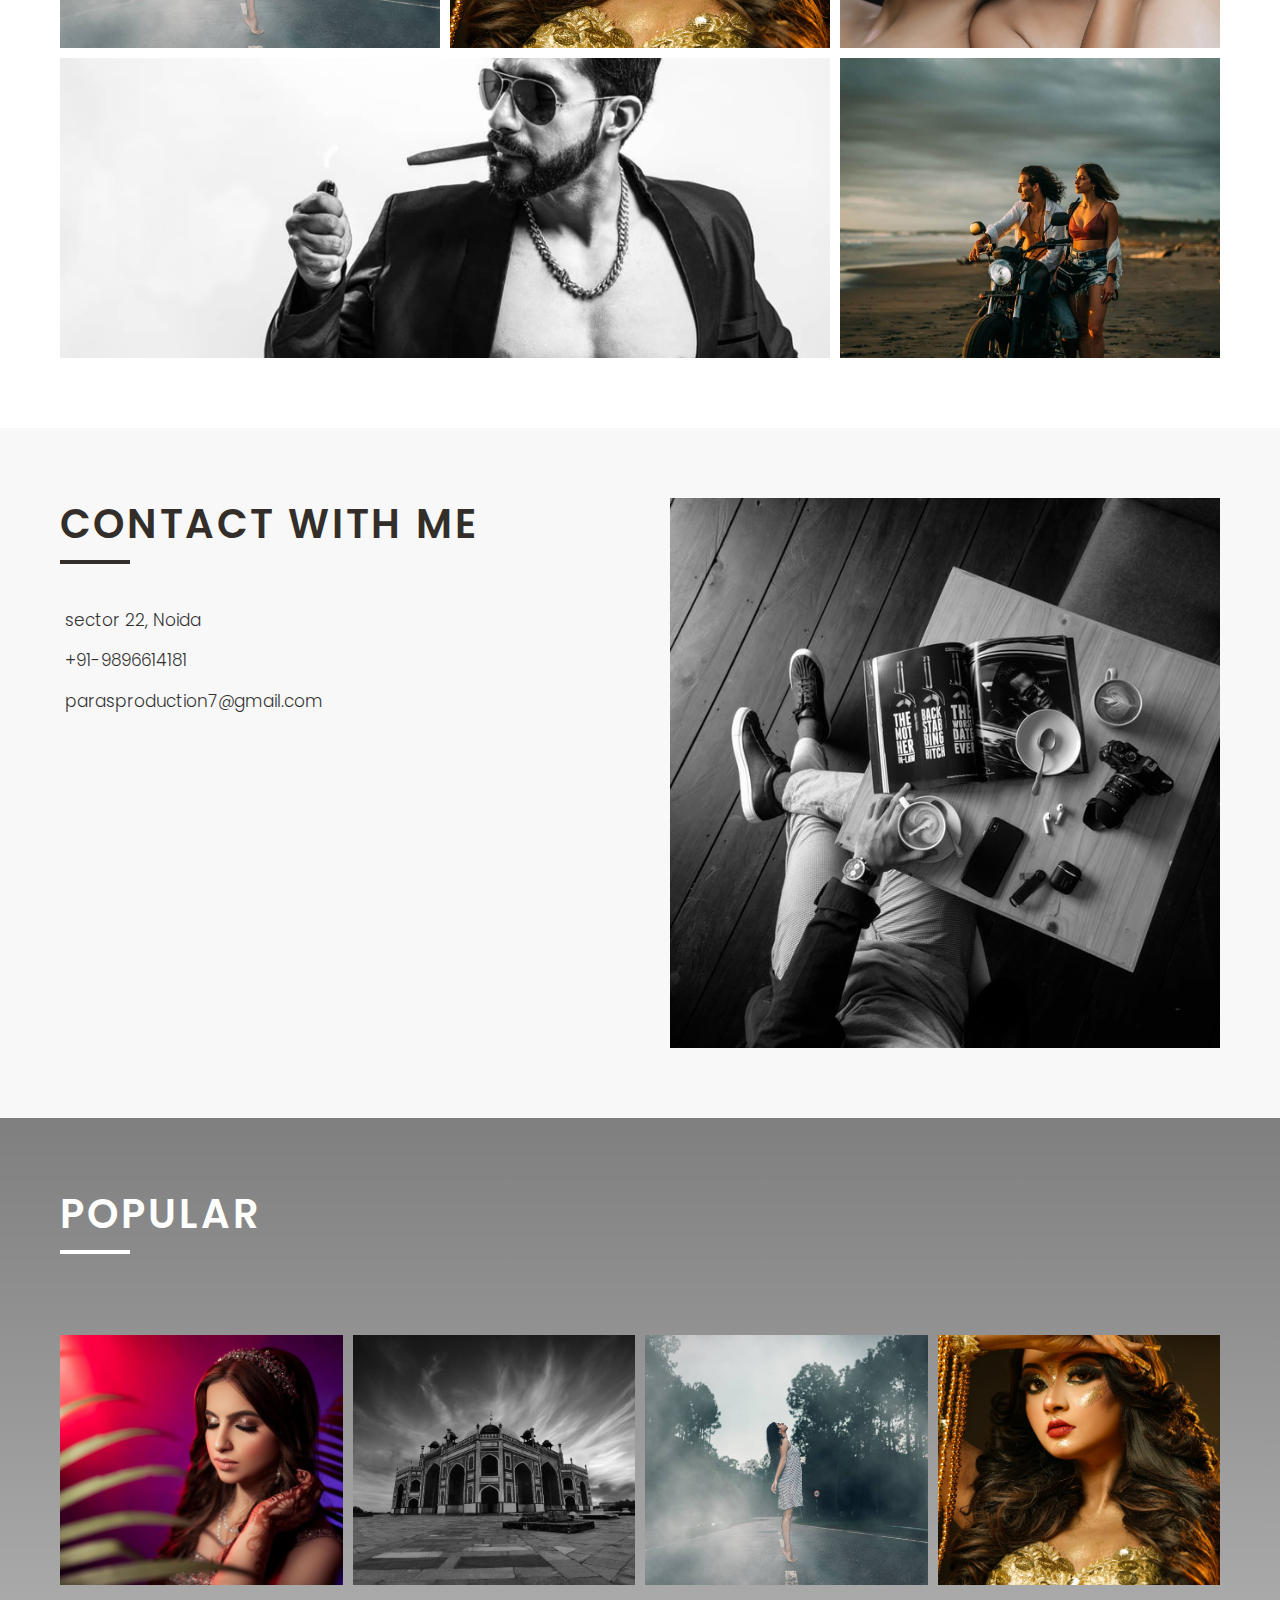
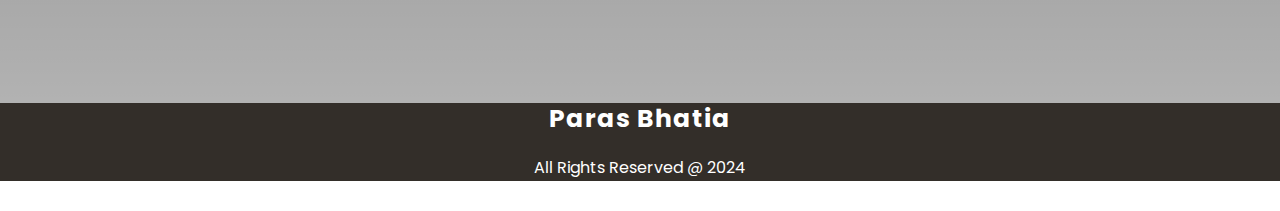
==== commit d0a2f782: "31july4" ====
--- a/index.html
+++ b/index.html
@@ -166,7 +166,7 @@
                         <div class="title">
                             <h2>contact with me</h2>
                         </div>
-                        <p class = "lead"><i class = "fas fa-location"></i> 1087A/24 Jagdish Colony, Rohtak, Haryana, India</p>
+                        <p class = "lead"><i class = "fas fa-location"></i>  sector 22, Noida</p>
                         <p class = "lead"><i class = "fas fa-phone-alt"></i>+91-9896614181</p>
                         <p class = "lead"><i class = "fas fa-envelope"></i> parasproduction7@gmail.com</p>
                         
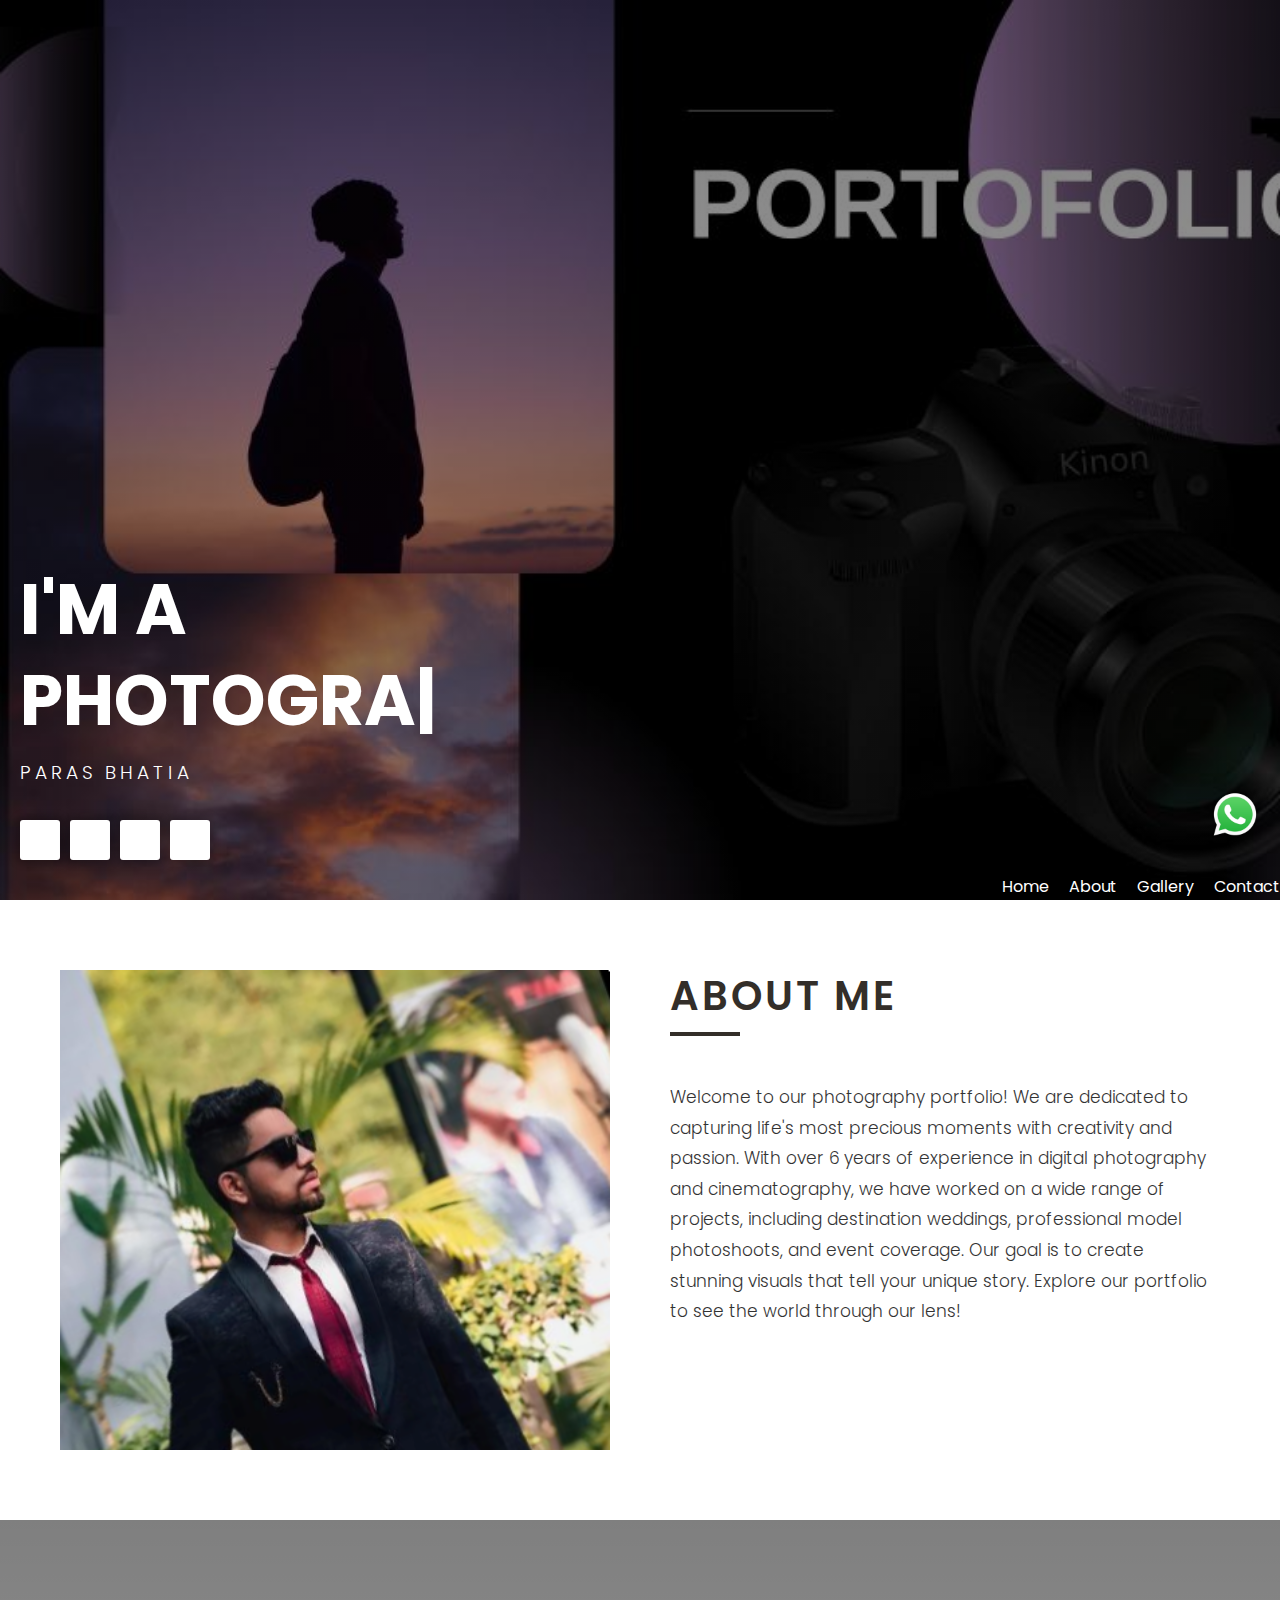
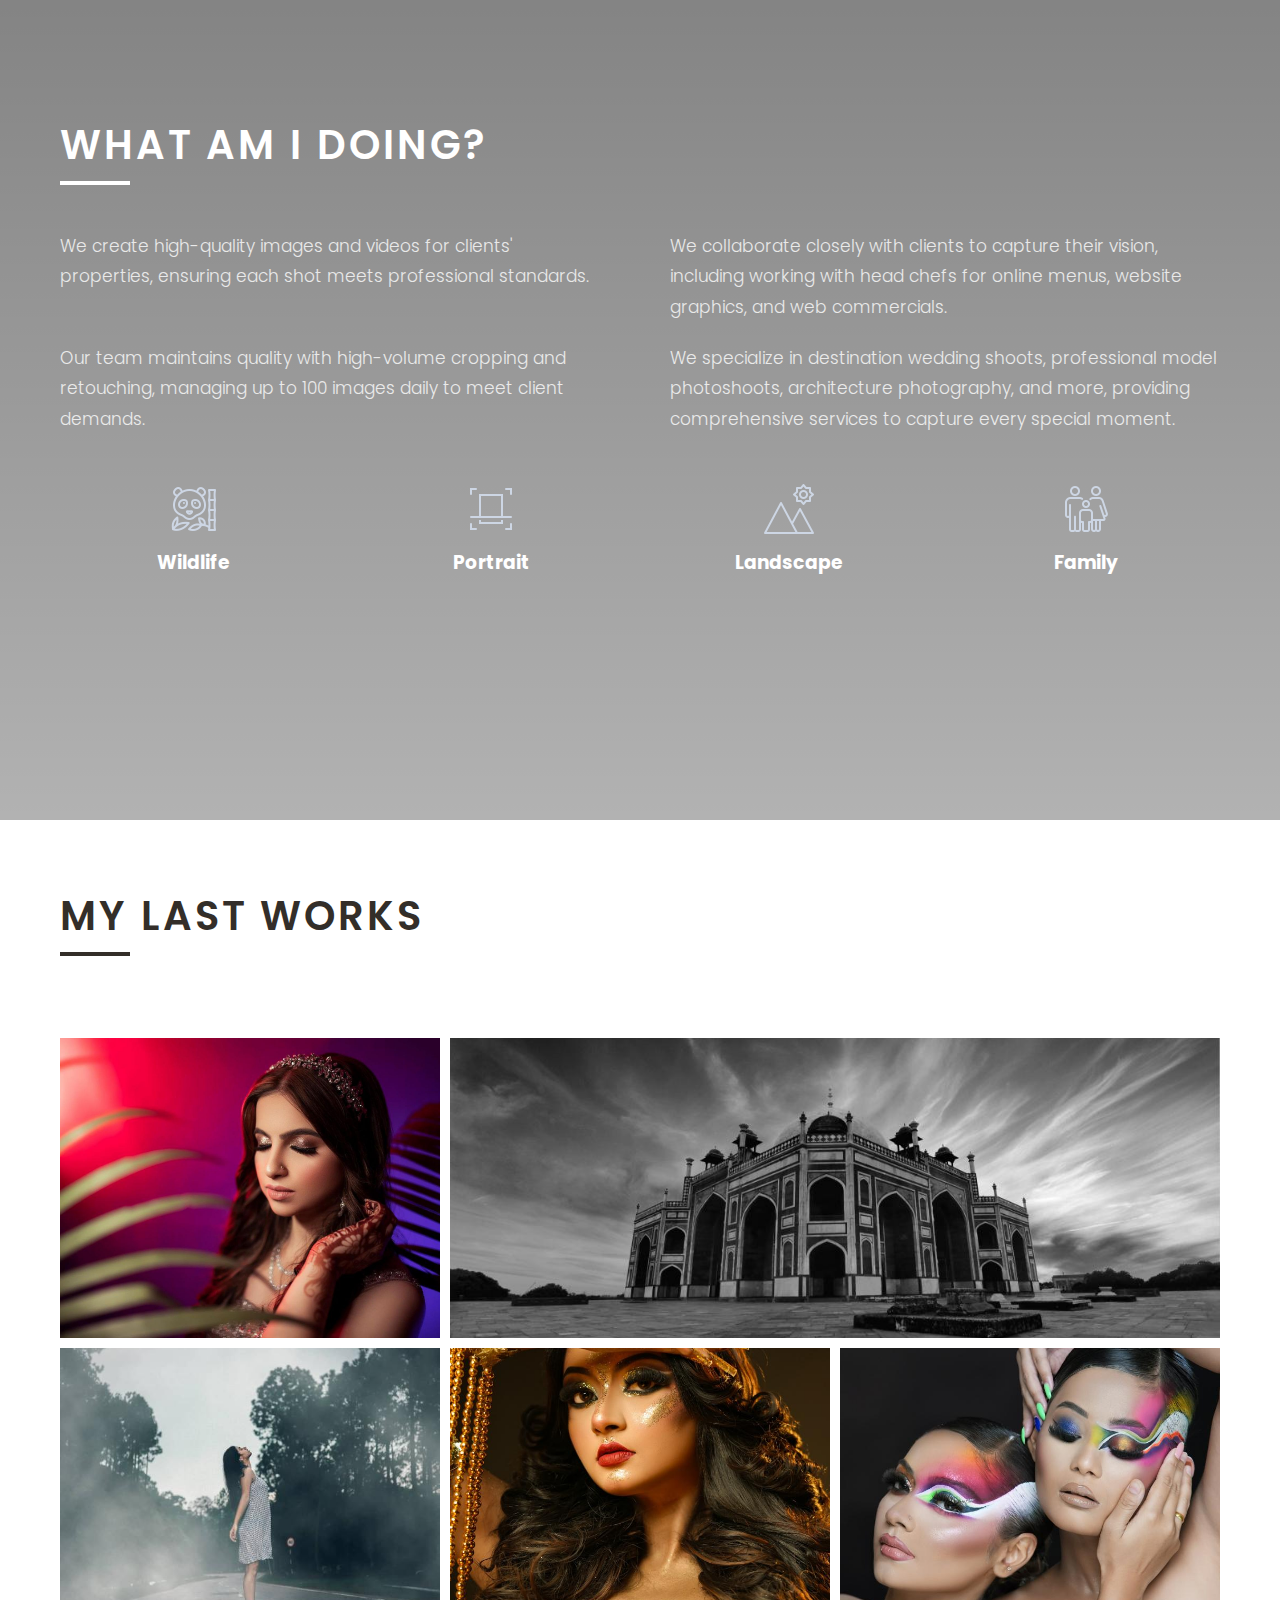
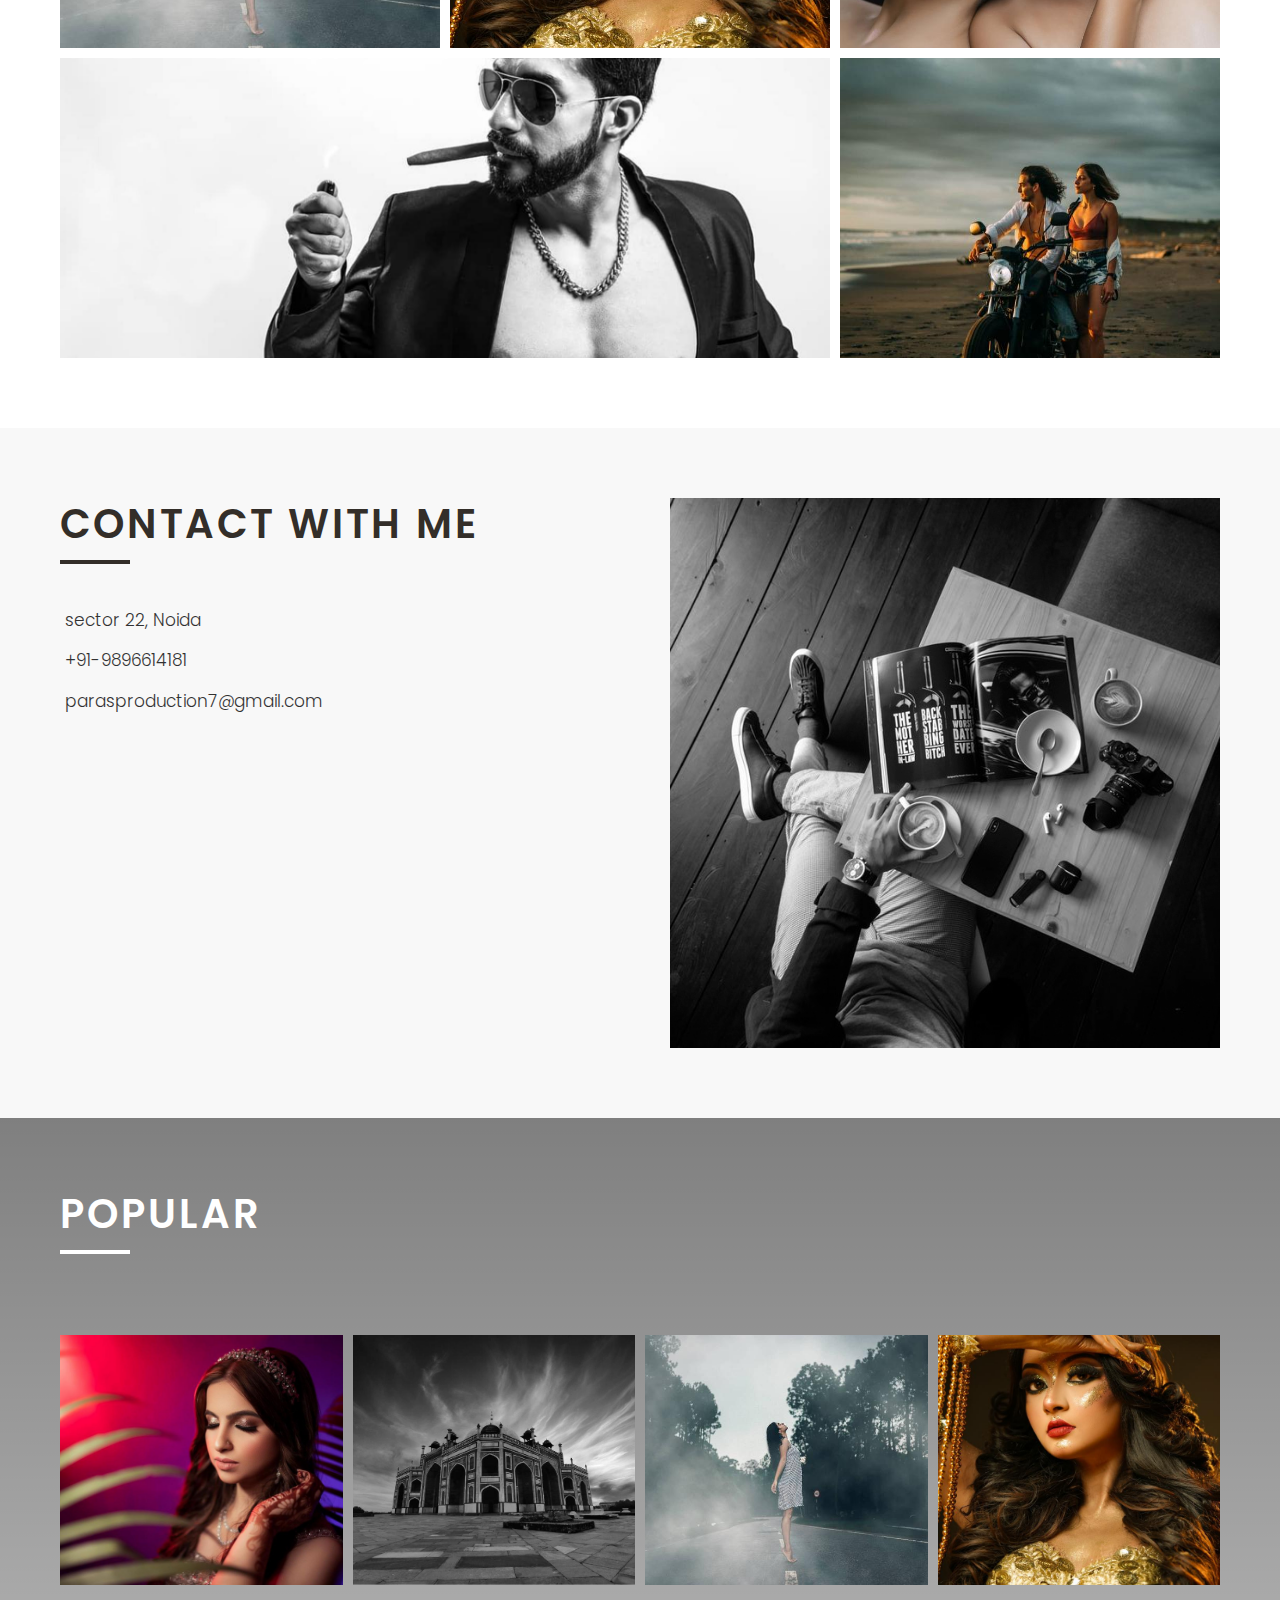
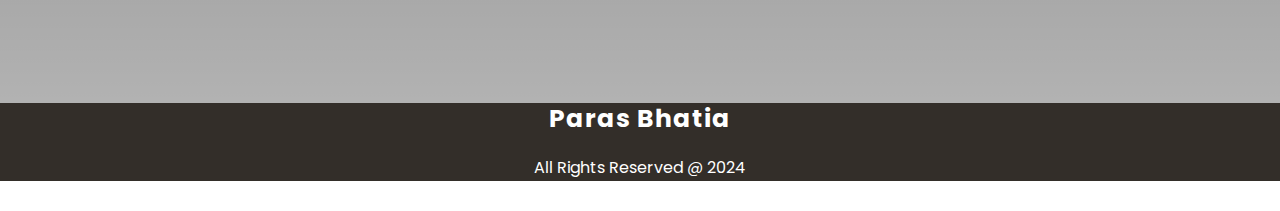
==== commit d95376e4: "31july7" ====
--- a/index.html
+++ b/index.html
@@ -17,6 +17,7 @@
         z-index: 1120;
       }
       </style>
+      
 </head>
 <body>
     <div class="whatsapp">
@@ -26,6 +27,7 @@
       </a>
     </div>
     <!-- header -->
+     <div class="black">
     <header id = "header" class = "vh-100 flex">
         <div class = "container">
             <div class = "header-content">
@@ -57,7 +59,13 @@
             </div>
         </div>
         <nav>
-            <ul>
+            <div class="menu-toggle" id="menu-toggle">
+                <div class="bar"></div>
+                <div class="bar"></div>
+                <div class="bar"></div>
+            </div>
+
+            <ul id="nav-list">
                 <li><a href="index.html">Home</a></li>
                 <li><a href="about.html">About</a></li>
                 <li><a href="gallery.html">Gallery</a></li>
@@ -66,6 +74,7 @@
             </ul>
         </nav>
     </header>
+</div>
     <!-- end of header -->
 
     <!-- main content -->
@@ -146,12 +155,12 @@
 
                     <div class = "portfolio-grid grid">
                         <div><img src = "images/1.jpg"></div>
-                        <div><img src = "images/2.jpeg"></div>
+                        <div><img src = "images/2.jpg"></div>
                         <div><img src = "images/3.jpg"></div>
                         <div><img src = "images/4.jpg"></div>
                         <div><img src = "images/5.jpg"></div>
                         <div><img src = "images/6.jpg"></div>
-                        <div><img src = "images/701.jpg"></div>
+                        <div><img src = "images/new portfolio/701.jpg"></div>
                     </div>
                 </div>
             </div>
@@ -194,7 +203,7 @@
                     </div>
                     <div class = "insta-grid grid">
                         <div><img src = "images/1.jpg"></div>
-                        <div><img src = "images/2.jpeg"></div>
+                        <div><img src = "images/2.jpg"></div>
                         <div><img src = "images/3.jpg"></div>
                         <div><img src = "images/4.jpg"></div>
                     </div>
@@ -221,5 +230,7 @@
 
     <!-- script js -->
     <script src = "js/script.js"></script>
+    <script src = "js/script.min.js"></script>
+    
 </body>
 </html>--- a/css/style.css
+++ b/css/style.css
@@ -45,6 +45,9 @@
 }
 .vh-100{
     min-height: 100vh;
+}
+.black {
+    background-color: #000;
 }
 h1, h2, h3{
     margin-top: 0;
@@ -72,6 +75,15 @@
     font-weight: 300;
     line-height: 1.8;
 }
+/* Default header styles */
+header {
+    background: linear-gradient(rgba(0, 0, 0, 0.5), rgba(0, 0, 0, 0.3)), url('../images/header-banner.jpg') center/cover no-repeat fixed;
+    justify-content: flex-start;
+    align-items: flex-end;
+   
+}
+
+/* Navigation styles */
 header nav ul {
     list-style: none;
     margin: 0;
@@ -87,17 +99,77 @@
     color: white;
     text-decoration: none;
 }
+
+/* Mobile styles */
+@media (max-width: 768px) {
+    header nav ul {
+        display: none;
+        flex-direction: column;
+        background-color: rgba(0, 0, 0, 0.8);
+        width: 100%;
+        position: absolute;
+        top: 60px; /* Adjust based on your header height */
+        left: 0;
+    }
+    
+    header nav ul li {
+        margin: 15px 0;
+        text-align: center;
+    }
+    
+    .menu-toggle {
+        display: flex;
+        flex-direction: column;
+        justify-content: space-around;
+        width: 30px;
+        height: 30px;
+        cursor: pointer;
+        position: absolute;
+        top: 10px;
+        left: 10px;
+    }
+    
+    .menu-toggle .bar {
+        width: 100%;
+        height: 4px;
+        background-color: white;
+    }
+}
+
+/* Show the menu when toggled */
+header nav ul.active {
+    display: flex;
+}
+
 /* header */
 #header{
-    background: linear-gradient(rgba(0, 0, 0, 0.5), rgba(0, 0, 0, 0.3)), url('../images/header-banner.png') center/cover no-repeat fixed;
+    background: linear-gradient(rgba(0, 0, 0, 0.5), rgba(0, 0, 0, 0.3)), url('../images/header-banner.jpg') center/cover no-repeat fixed;
     justify-content: flex-start;
     align-items: flex-end;
-}
+    
+}
+
+/* Mobile styles */
+@media (max-width: 768px) {
+    #header {
+        background: linear-gradient(rgba(0, 0, 0, 0.5), rgba(0, 0, 0, 0.3)), url('../images/insta-pic.jpg') center/cover no-repeat fixed;
+        justify-content: center;
+        align-items: center;
+        height: fit-content;
+        width: fit-content;
+        min-height: 50vh;
+        
+    }
+}
+
 #header .container{
     width: 100%;
+    
+
 }
 .header-content{
     padding-bottom: 4rem;
+    
 }
 .header-content h1{
     font-size: 4.5rem;
@@ -128,7 +200,35 @@
 .social-links li a:hover{
     opacity: 0.9;
 }
-
+/* Mobile styles */
+@media (max-width: 768px) {
+    .header-content {
+        padding-bottom: 2rem;
+        text-align: center;
+        
+    }
+    
+    .header-content h1 {
+        font-size: 2.5rem;
+    }
+    
+    .header-content h3 {
+        font-size: 1.2rem;
+        letter-spacing: 2px;
+        margin-top: 1rem;
+    }
+    
+    .social-links {
+        justify-content: center;
+        margin-top: 2rem;
+    }
+    
+    .social-links li a {
+        width: 30px;
+        height: 30px;
+        margin-right: 0.5rem;
+    }
+}
 /* about */
 .about-left{
     margin-bottom: 4rem;
@@ -307,7 +407,9 @@
         grid-template-columns: repeat(2, 1fr);
         column-gap: 3rem;
         row-gap: 0;
-    }
+    
+    }
+
 }
 @media(min-width: 576px){
     .title h2{
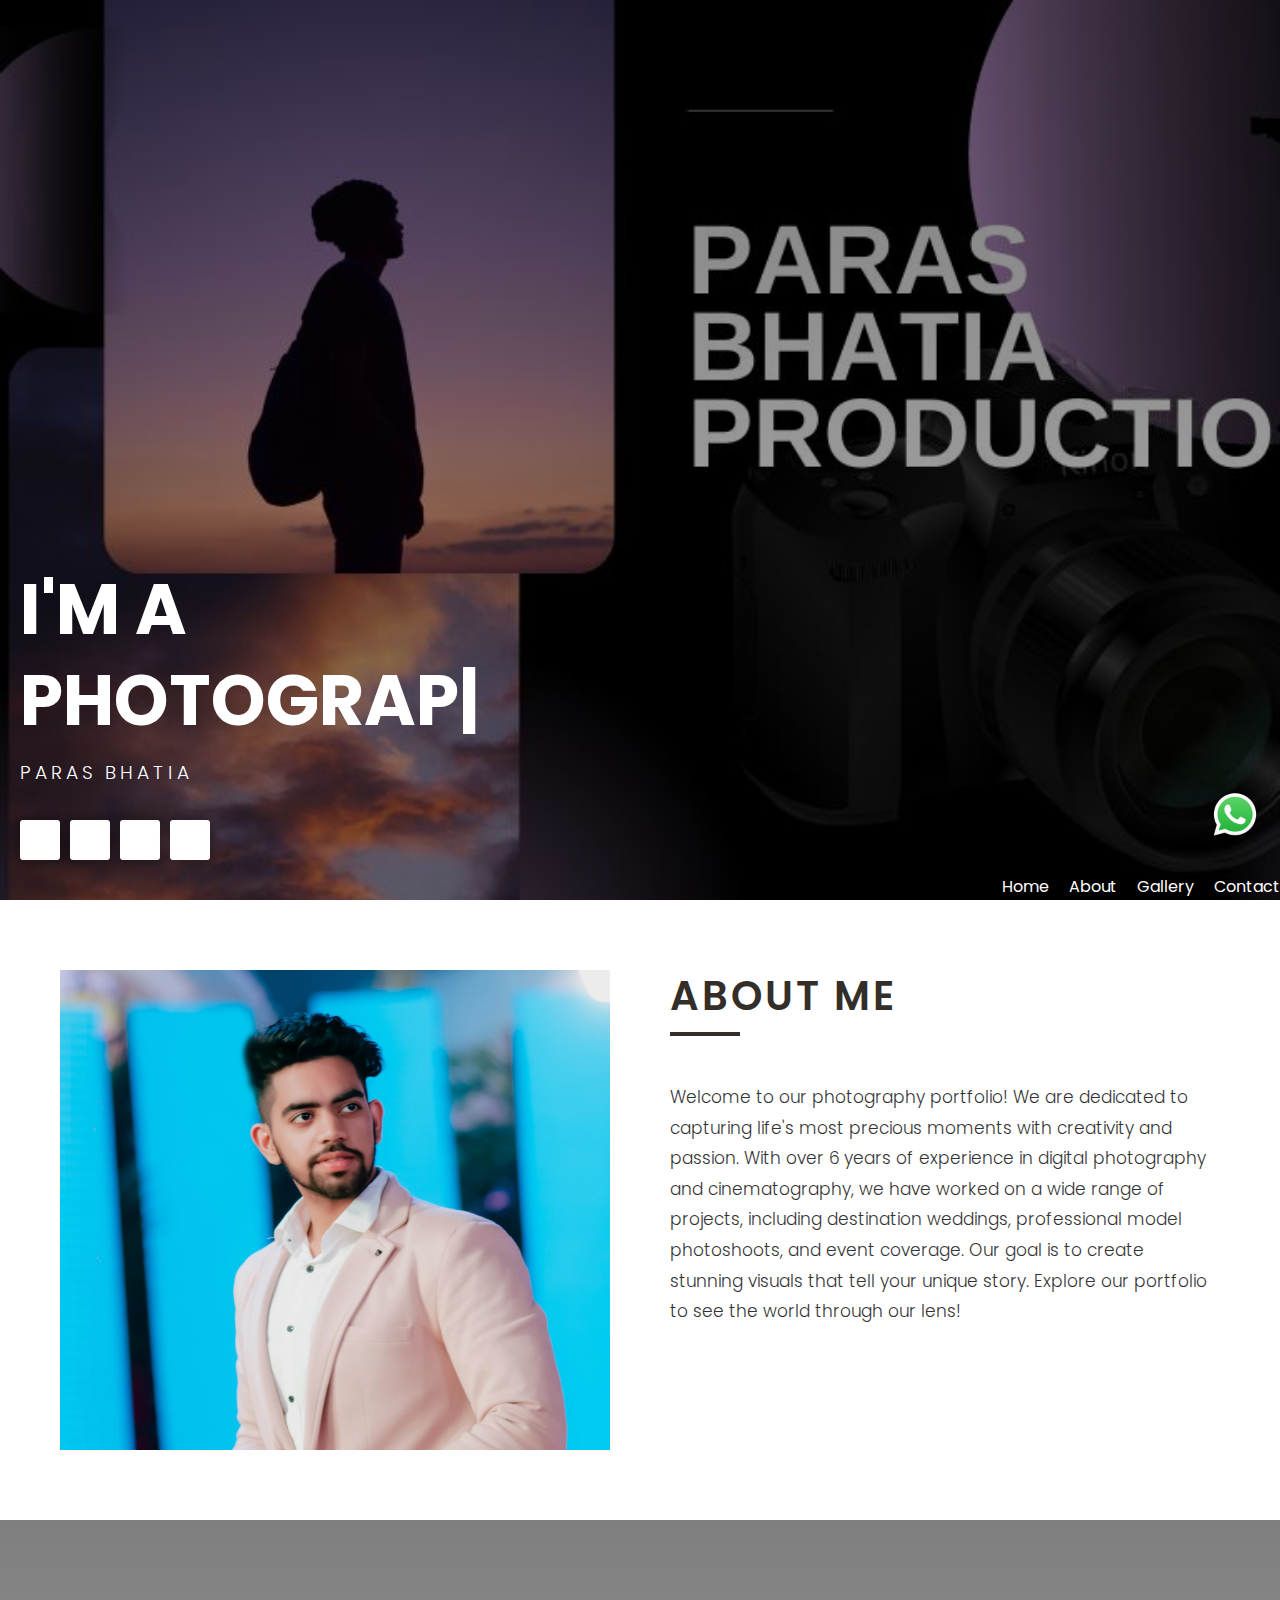
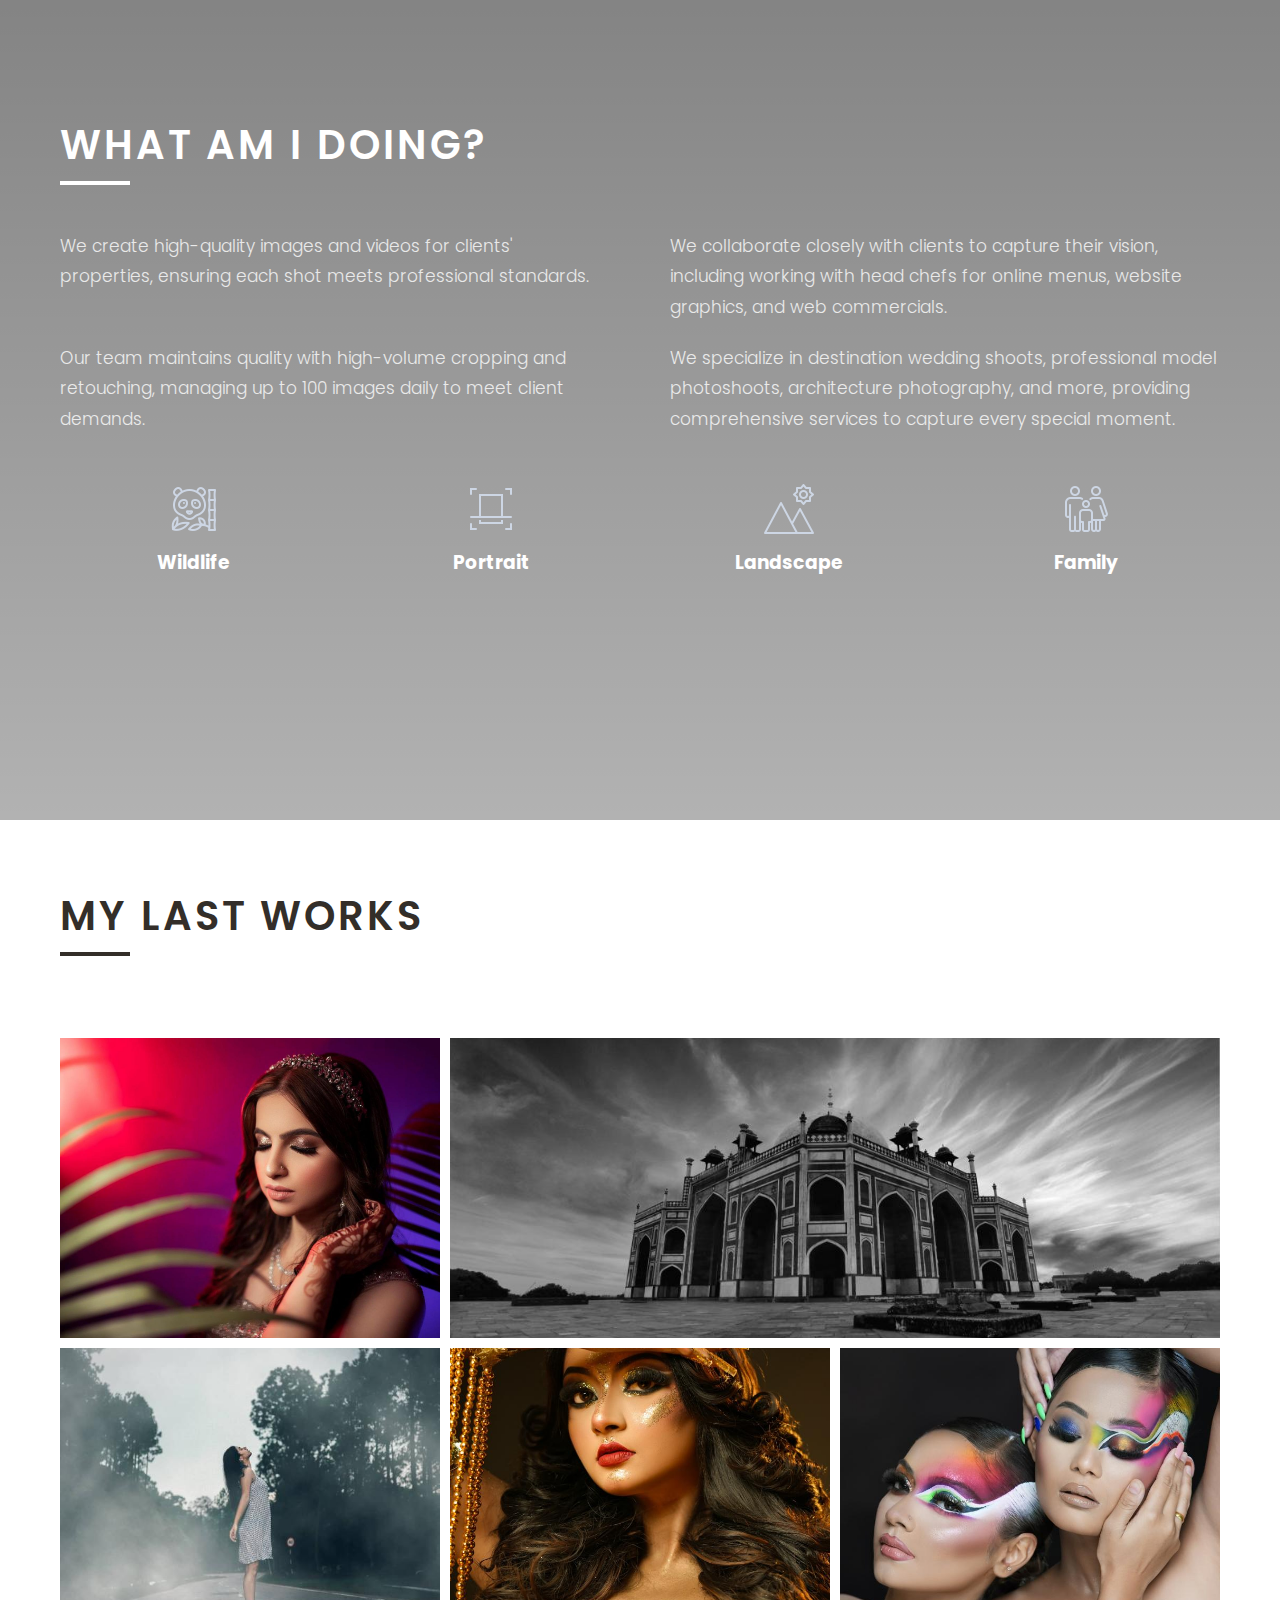
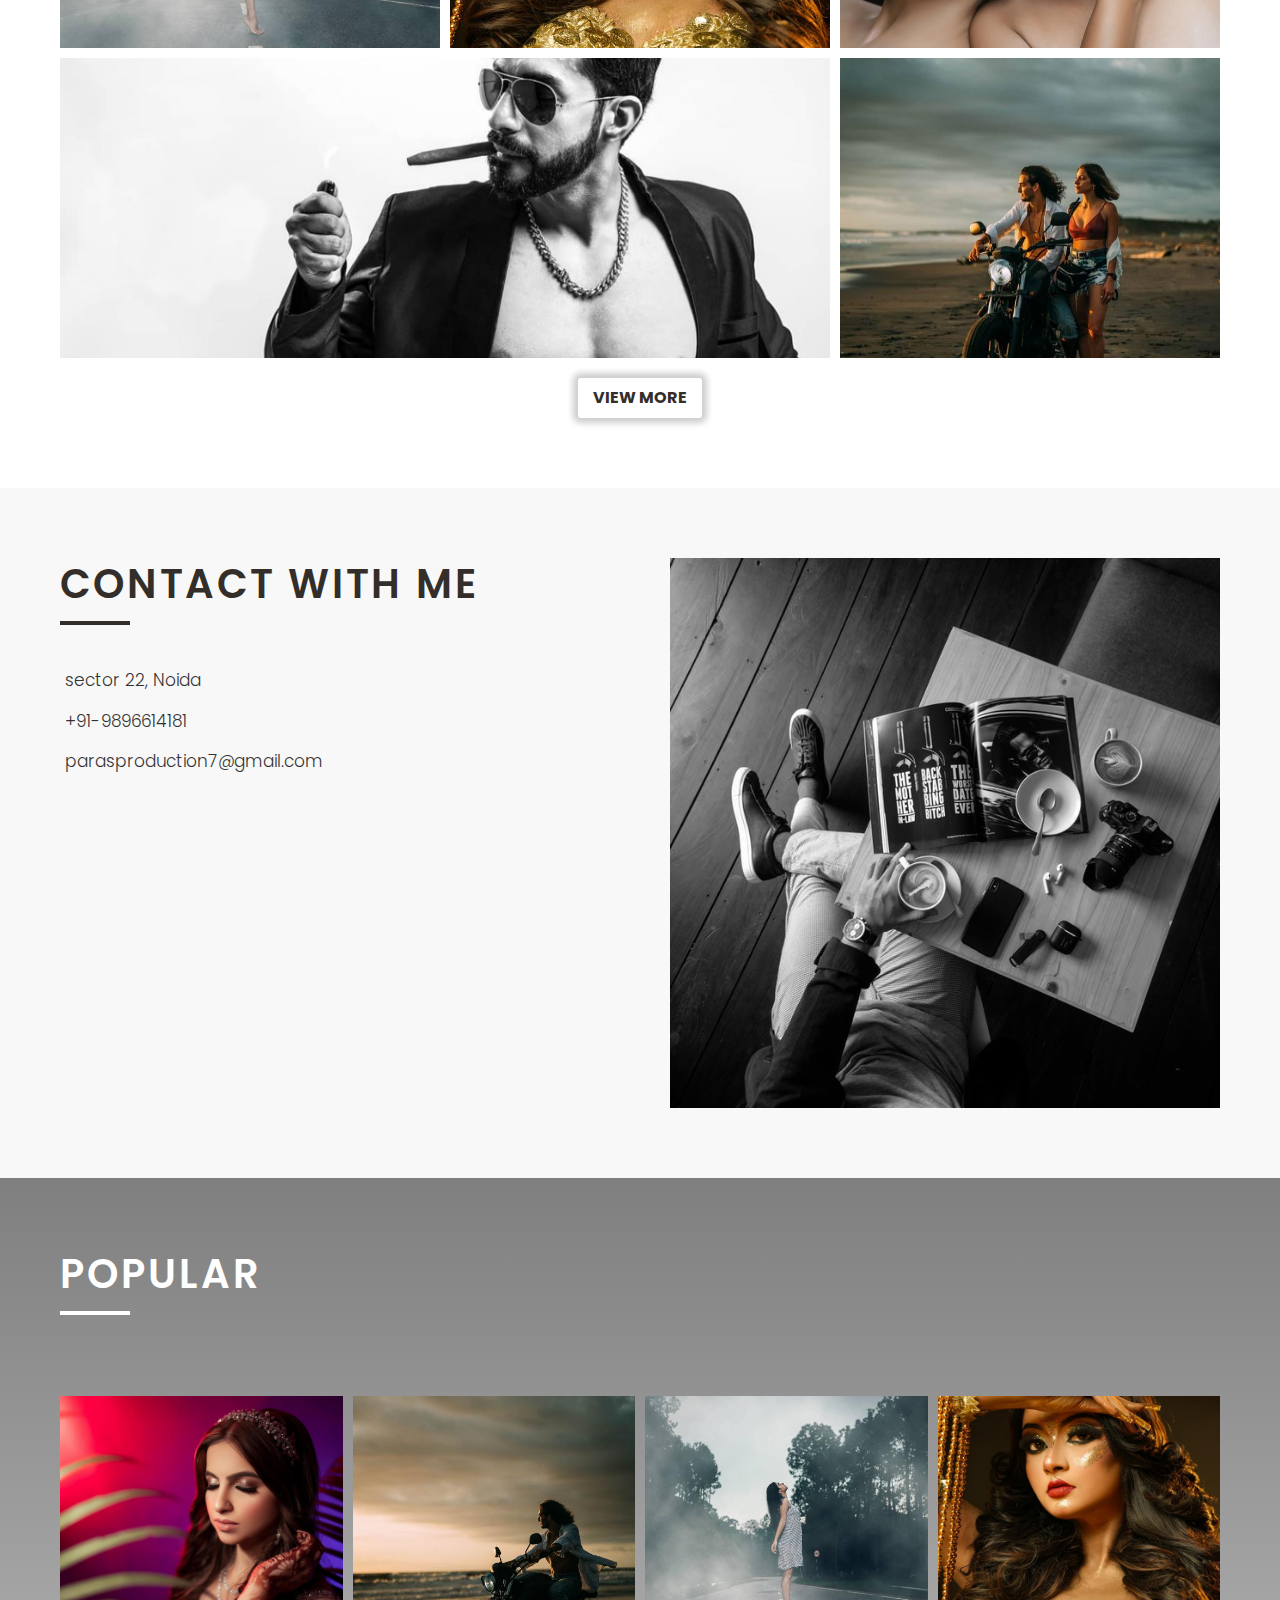
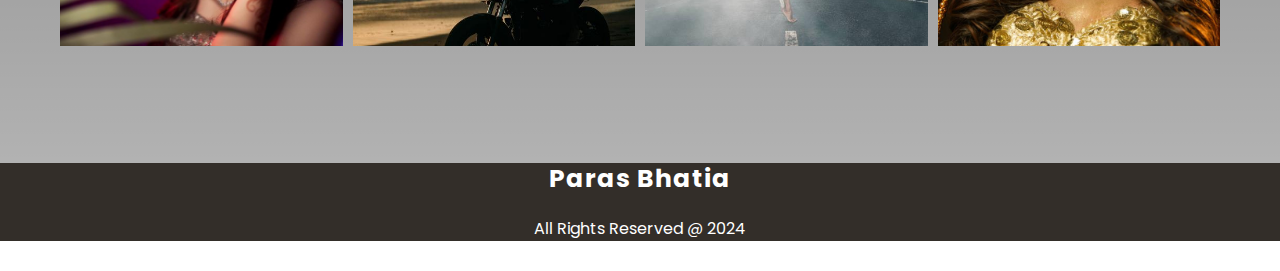
==== commit deb2ba5f: "31july77" ====
--- a/index.html
+++ b/index.html
@@ -84,7 +84,7 @@
             <div class = "container">
                 <div class = "about-content grid">
                     <div class = "about-left">
-                        <img src = "images/about-pic.png" alt = "">
+                        <img src = "images/mypic.jpg" alt = "">
                     </div>
                     <div class = "about-right">
                         <div class = "title">
@@ -162,6 +162,9 @@
                         <div><img src = "images/6.jpg"></div>
                         <div><img src = "images/new portfolio/701.jpg"></div>
                     </div>
+                    <div class="view-more">
+                        <a href="gallery.html" class="view-more-link">View More</a>
+                    </div>
                 </div>
             </div>
         </section>
@@ -203,7 +206,7 @@
                     </div>
                     <div class = "insta-grid grid">
                         <div><img src = "images/1.jpg"></div>
-                        <div><img src = "images/2.jpg"></div>
+                        <div><img src = "images/new portfolio/727.jpg"></div>
                         <div><img src = "images/3.jpg"></div>
                         <div><img src = "images/4.jpg"></div>
                     </div>
--- a/css/style.css
+++ b/css/style.css
@@ -161,6 +161,29 @@
         
     }
 }
+/* View More link styles */
+.view-more {
+    text-align: center;
+    margin-top: 2rem;
+}
+
+.view-more-link {
+    display: inline-block;
+    padding: 0.75rem 1.5rem;
+    background-color: var(--light-color);
+    color: var(--dark-color);
+    text-transform: uppercase;
+    font-weight: bold;
+    border-radius: 0.3rem;
+    box-shadow: 0 0 6px 5px rgba(0, 0, 0, 0.2);
+    transition: var(--transition);
+    text-decoration: none;
+}
+
+.view-more-link:hover {
+    background-color: var(--dark-color);
+    color: var(--light-color);
+}
 
 #header .container{
     width: 100%;
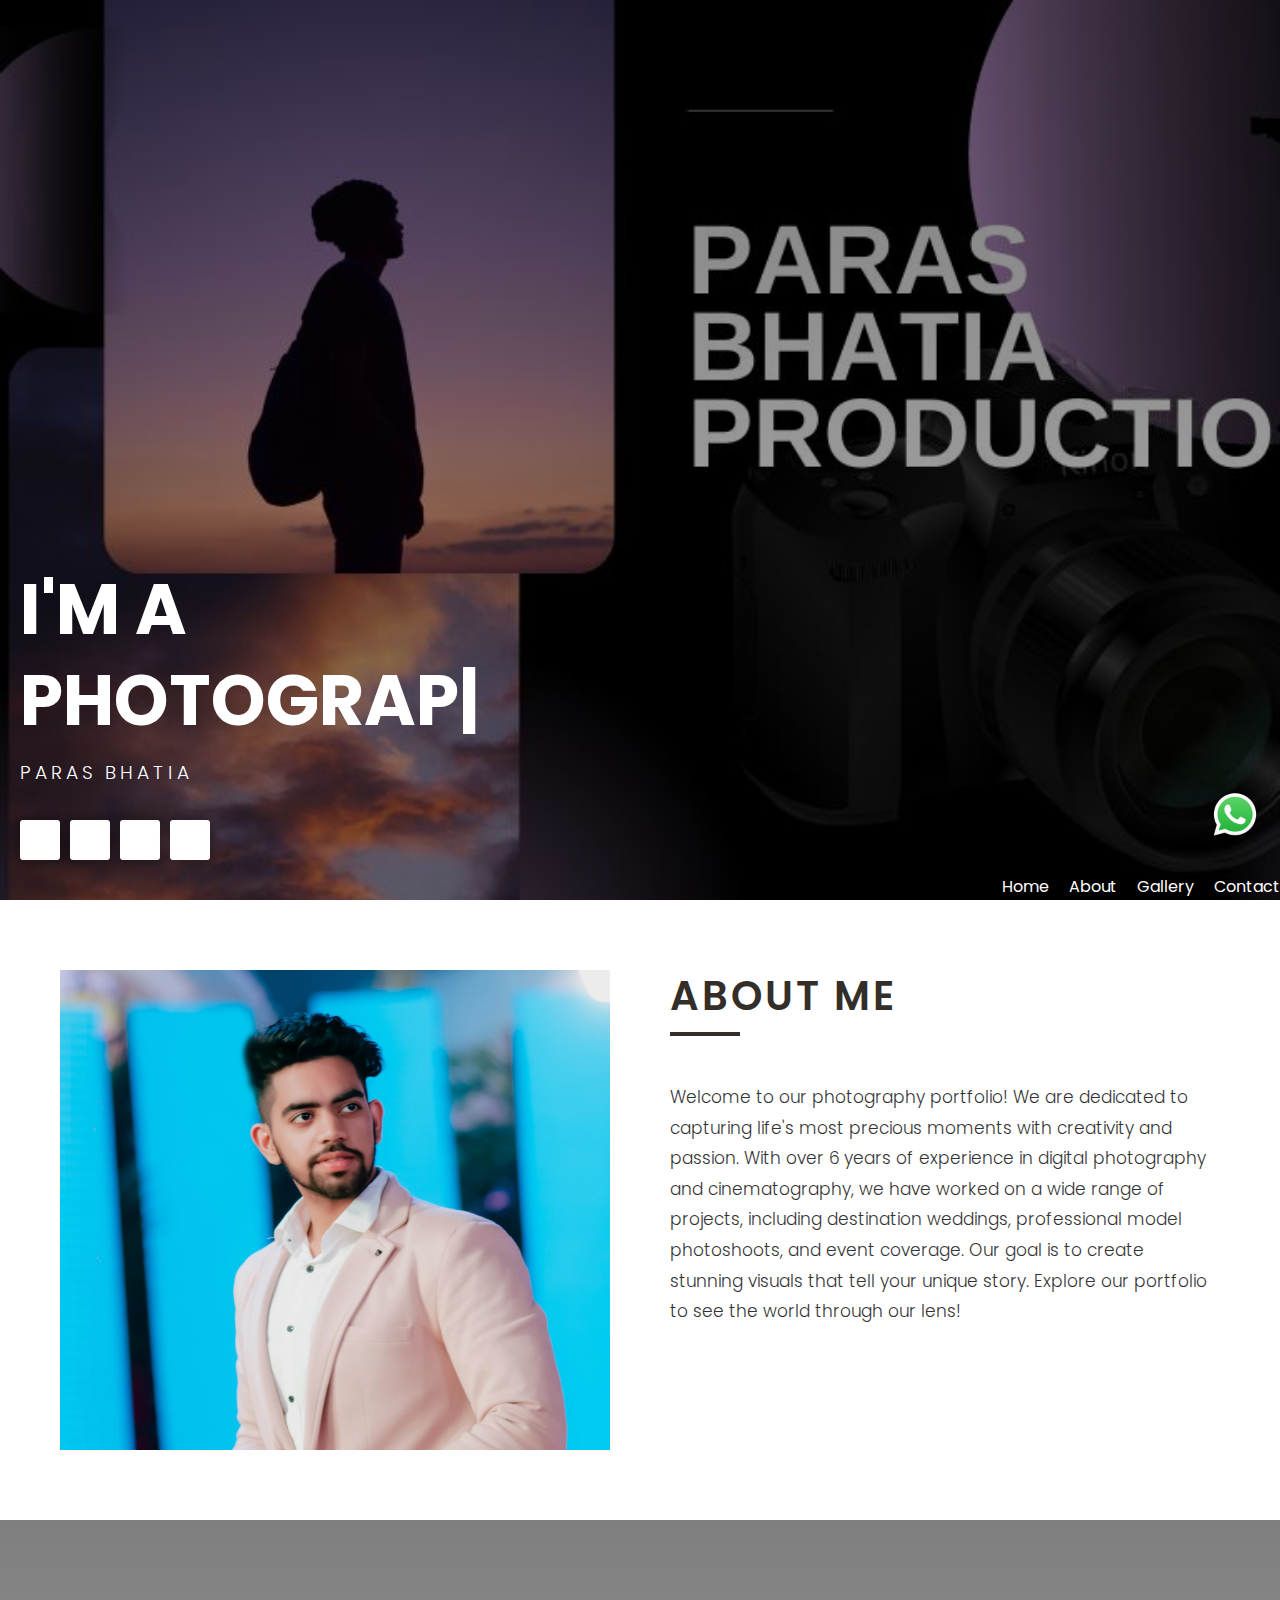
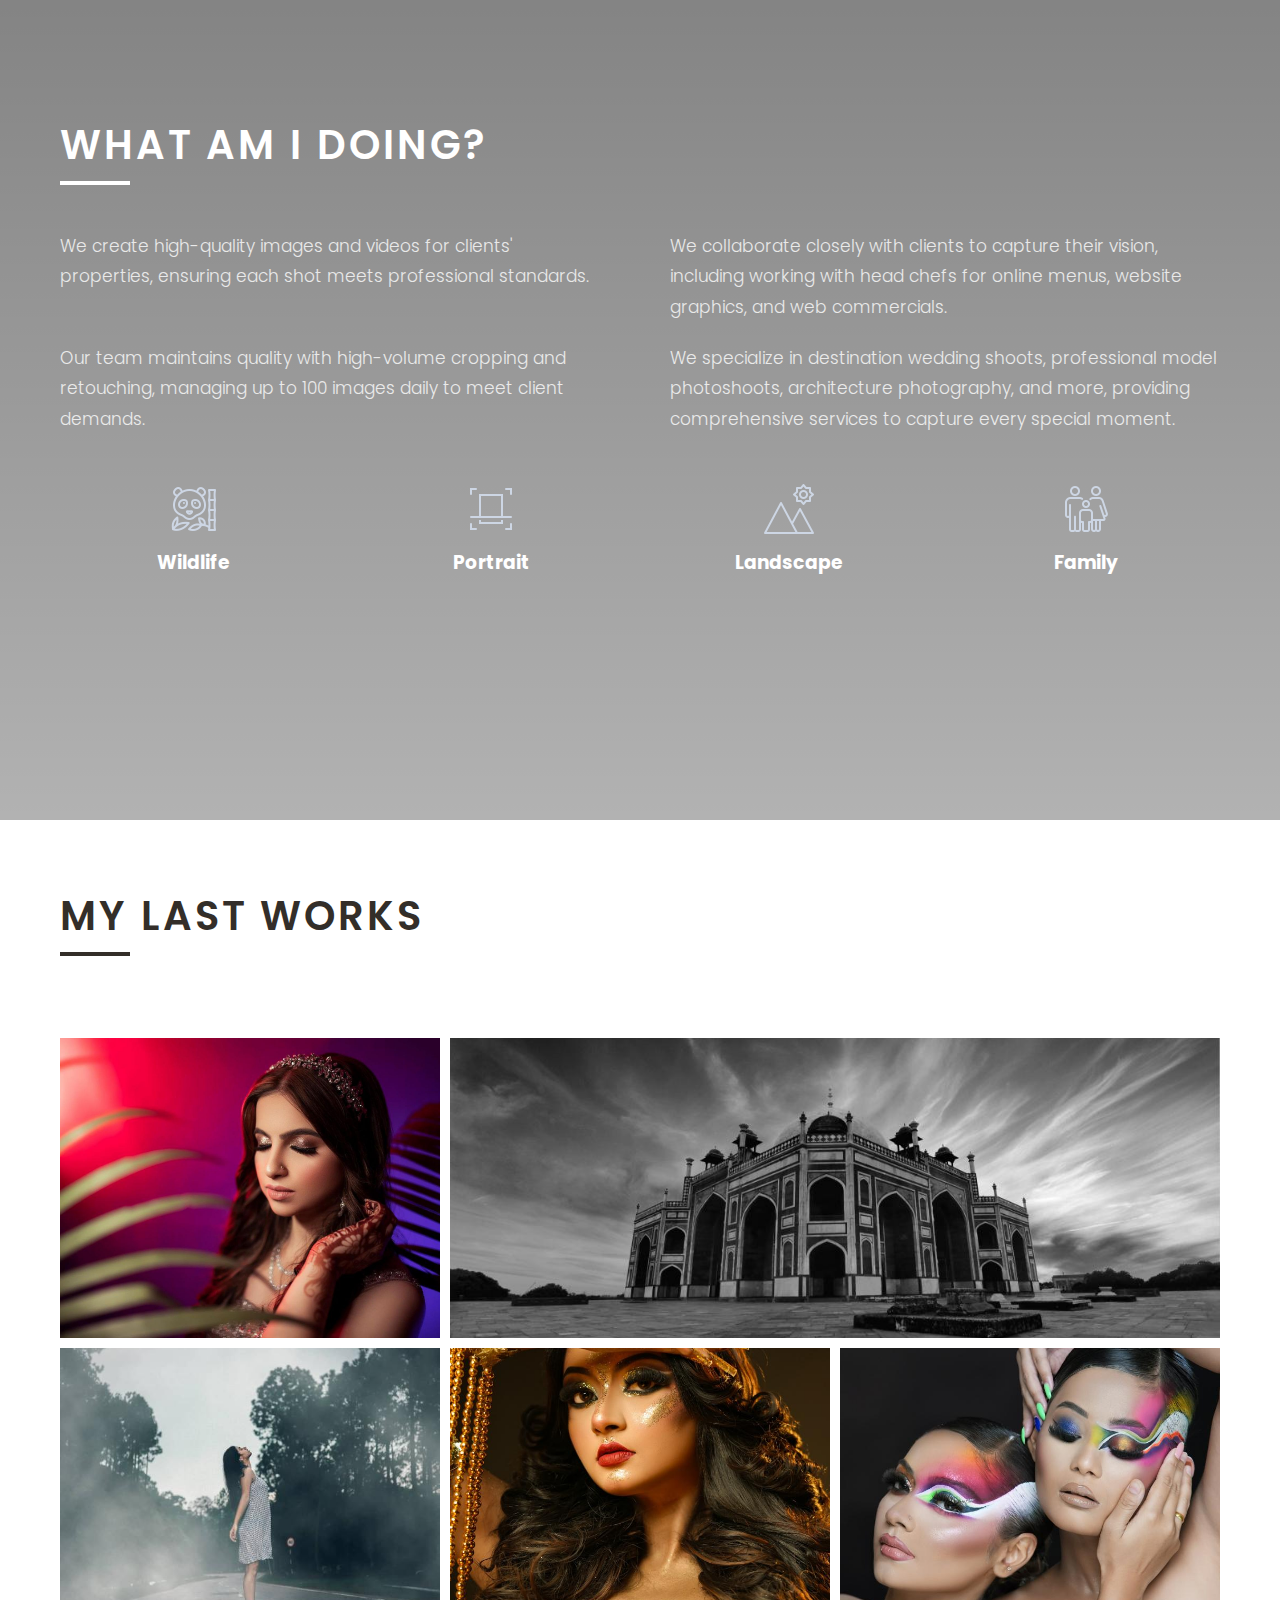
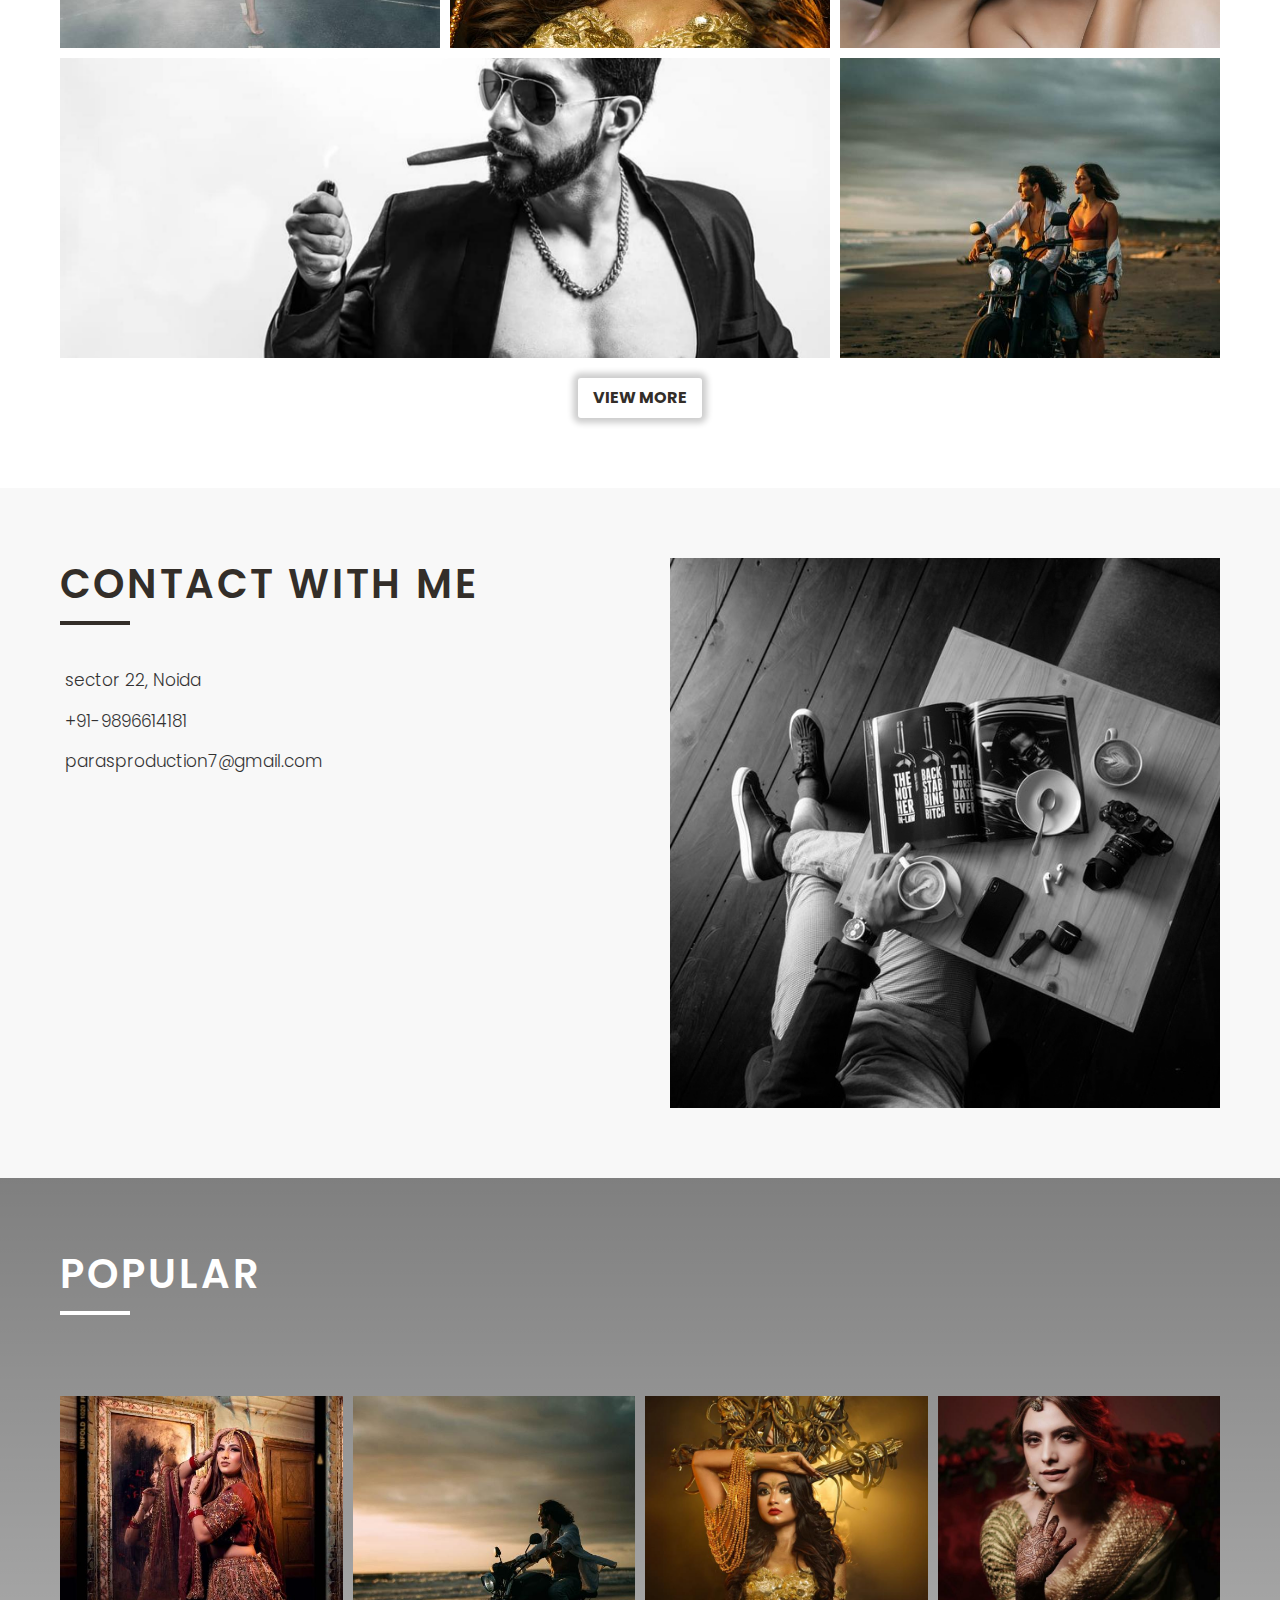
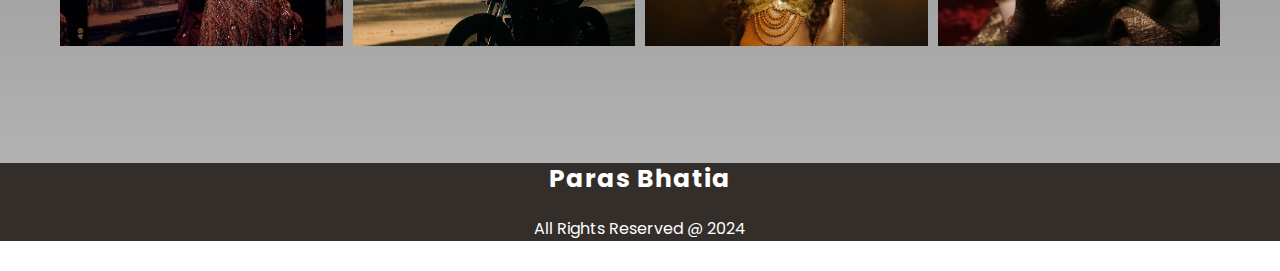
==== commit a09e4fb0: "31july7777" ====
--- a/index.html
+++ b/index.html
@@ -205,10 +205,10 @@
                         </a>
                     </div>
                     <div class = "insta-grid grid">
-                        <div><img src = "images/1.jpg"></div>
+                        <div><img src = "images/new portfolio/14.jpg"></div>
                         <div><img src = "images/new portfolio/727.jpg"></div>
-                        <div><img src = "images/3.jpg"></div>
-                        <div><img src = "images/4.jpg"></div>
+                        <div><img src = "images/new portfolio/667.jpg"></div>
+                        <div><img src = "images/new portfolio/54.jpg"></div>
                     </div>
                 </div>
             </div>
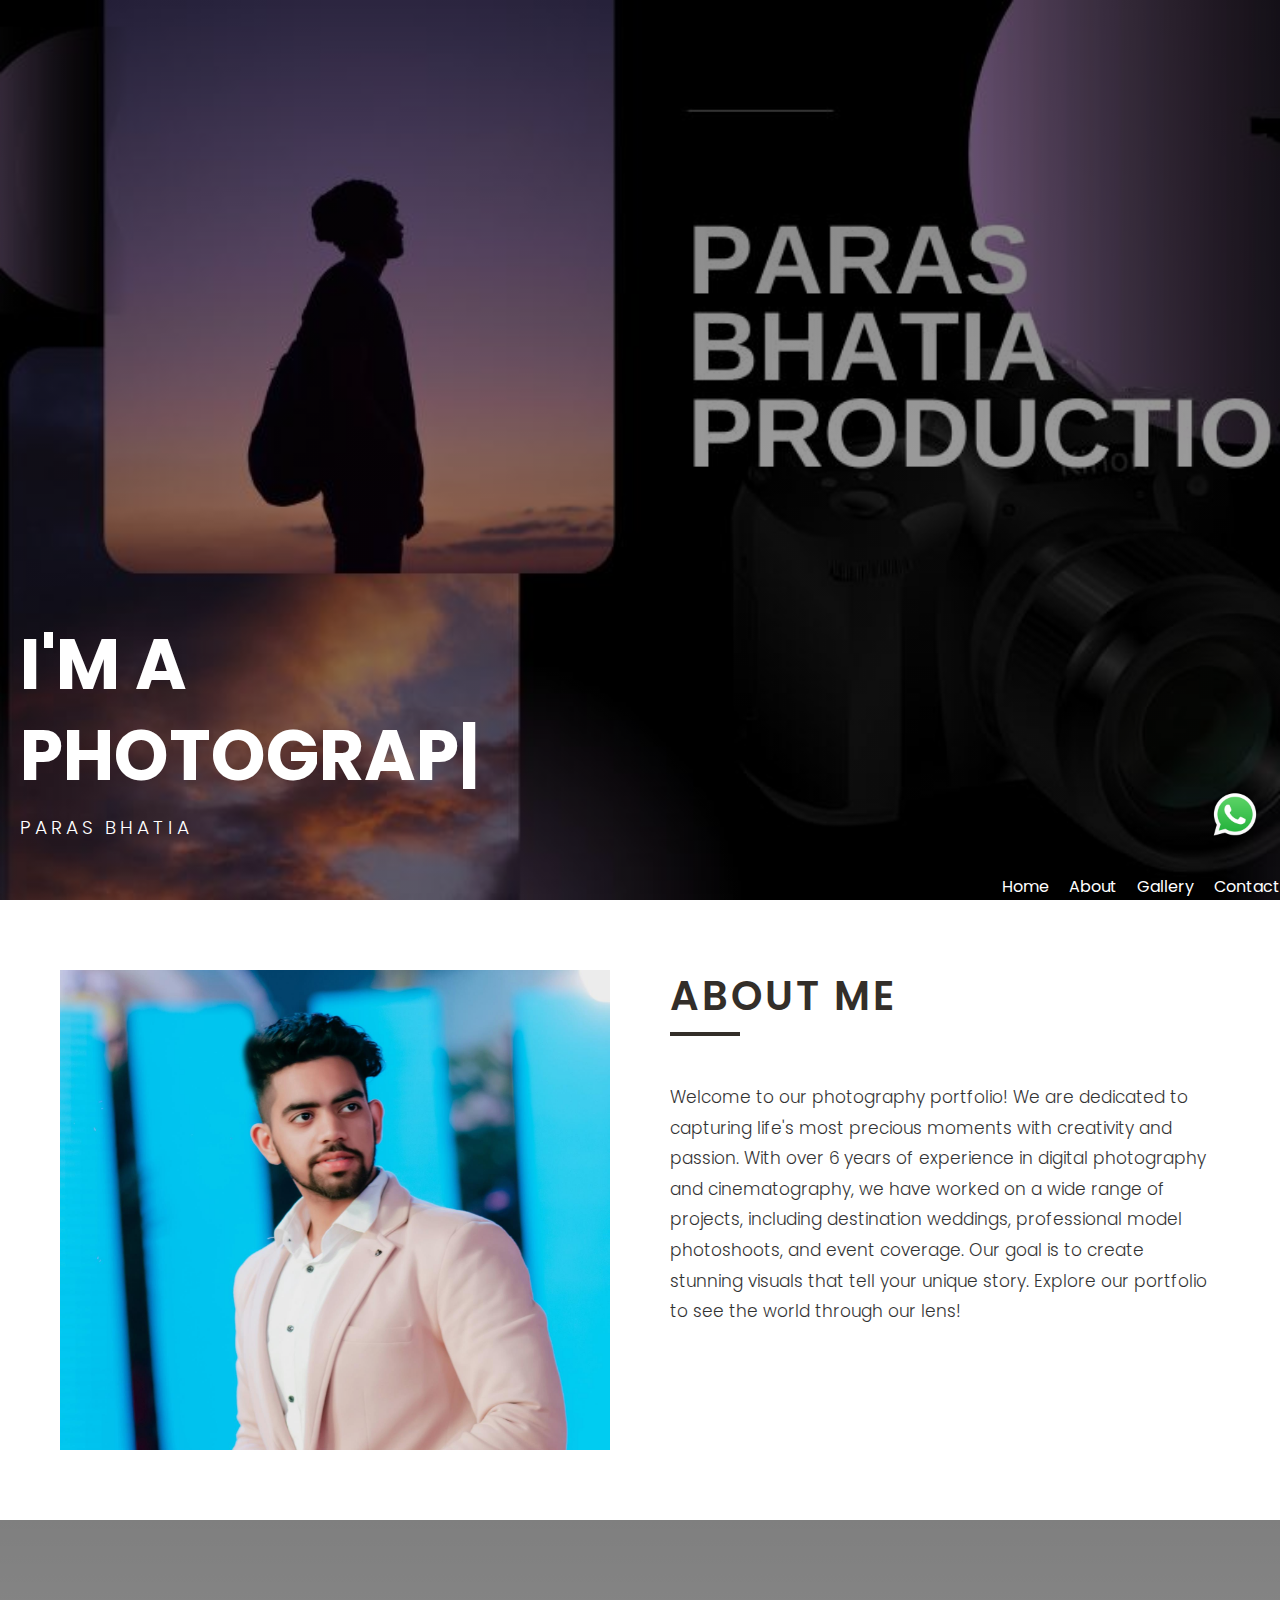
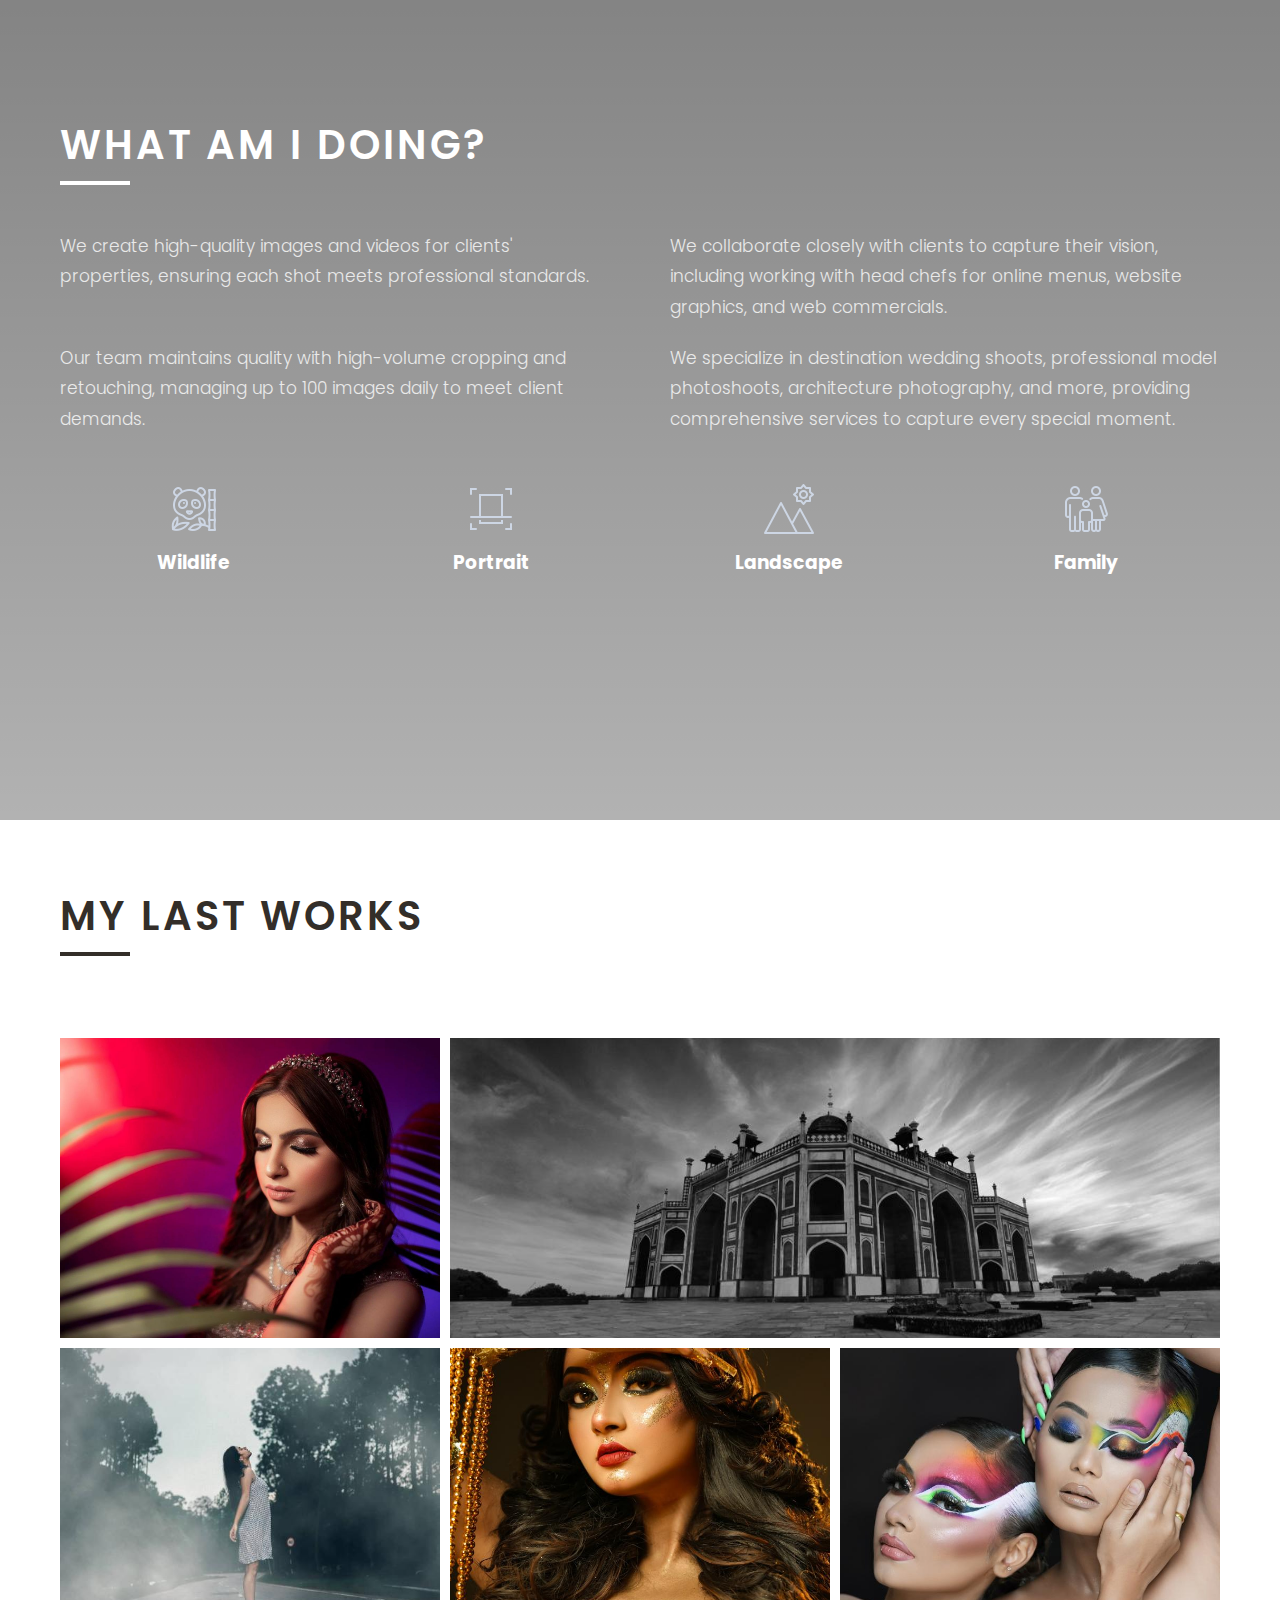
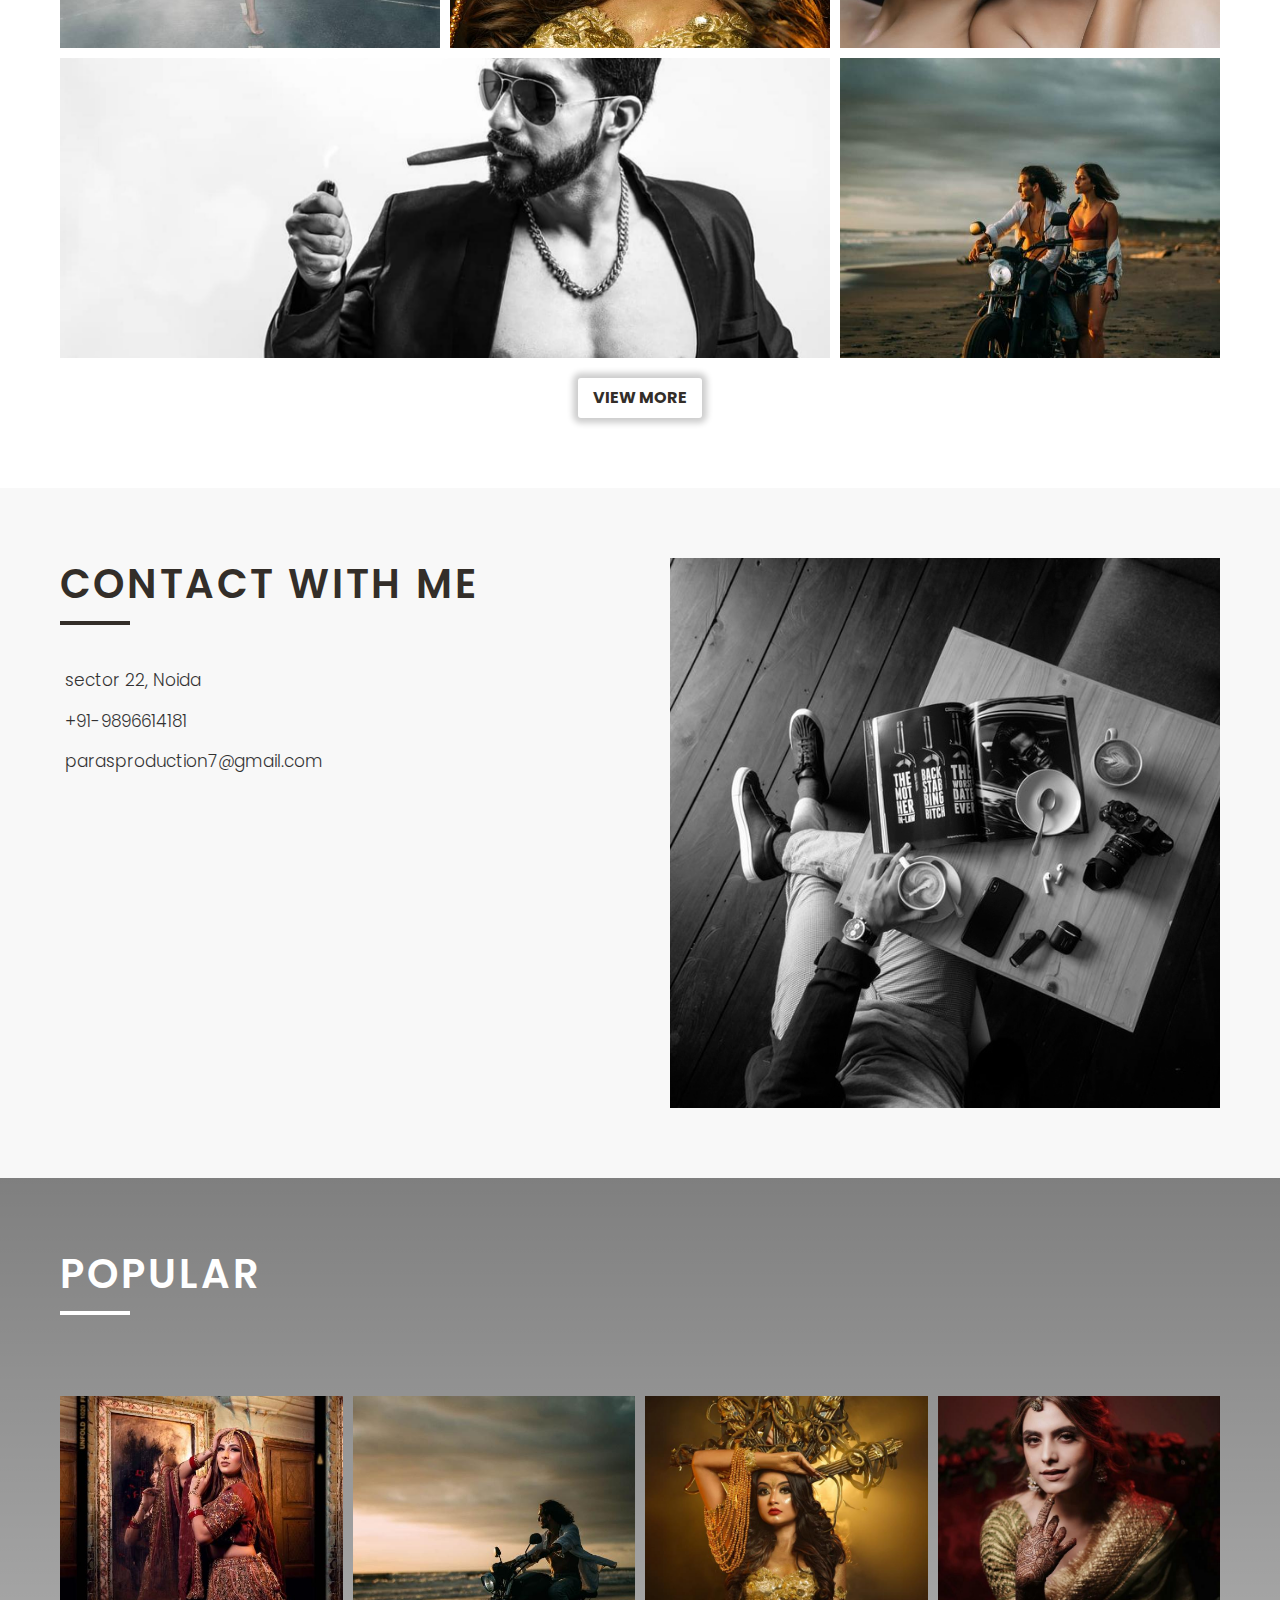
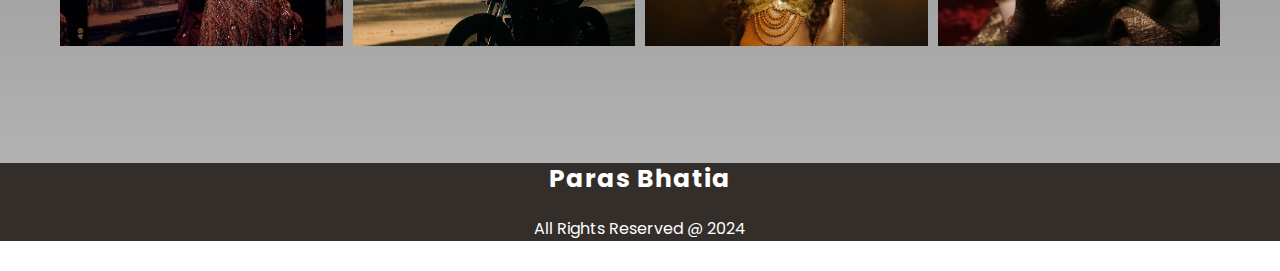
==== commit d2142be1: "4AUG" ====
--- a/index.html
+++ b/index.html
@@ -33,7 +33,7 @@
             <div class = "header-content">
                 <h1>I'm a <br><span class = "typewrite" data-loop = "yes" data-speed = "100" data-delay = "2000" data-words = '["photographer", "videographer", "video editor"]'></span></h1>
                 <h3>Paras Bhatia</h3>
-
+<!-- 
                 <ul class = "social-links">
                     <li>
                         <a href = "#" class = "flex">
@@ -55,7 +55,7 @@
                             <i class = "fab fa-pinterest"></i>
                         </a>
                     </li>
-                </ul>
+                </ul> -->
             </div>
         </div>
         <nav>
